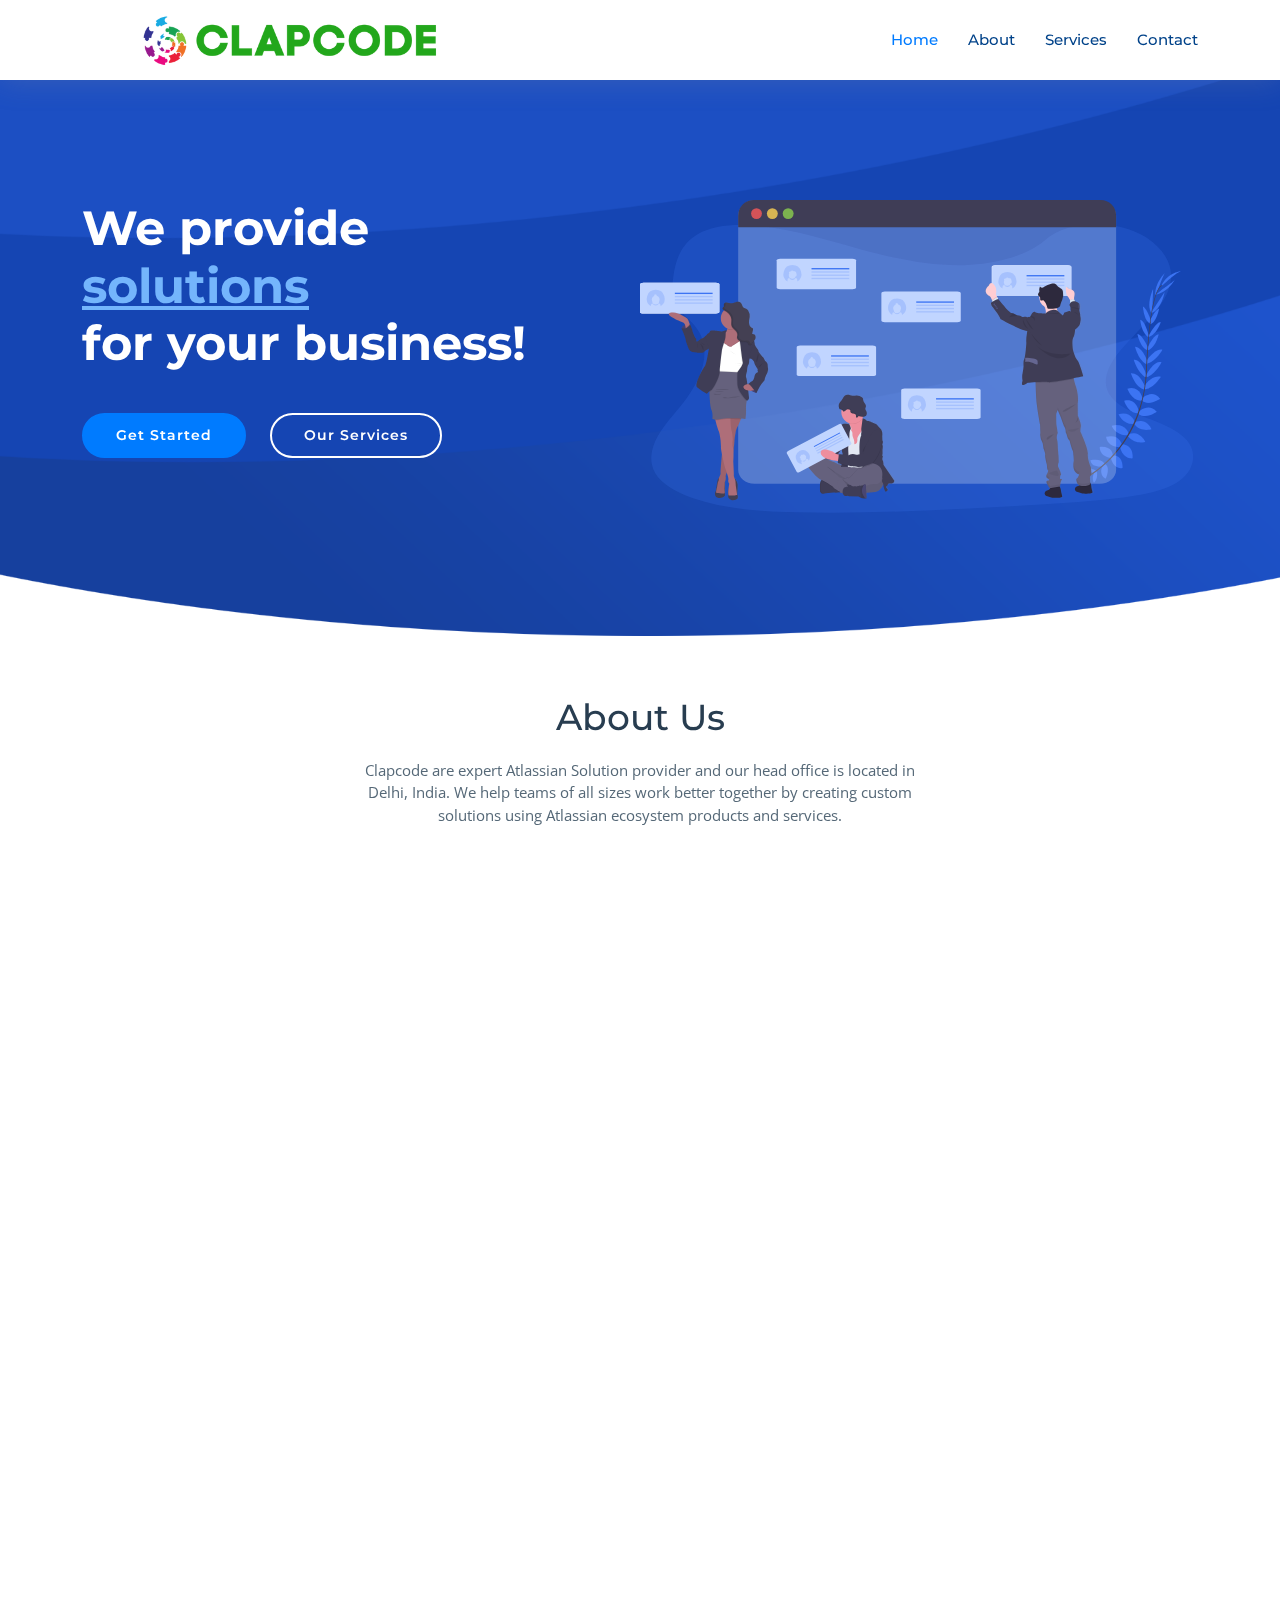
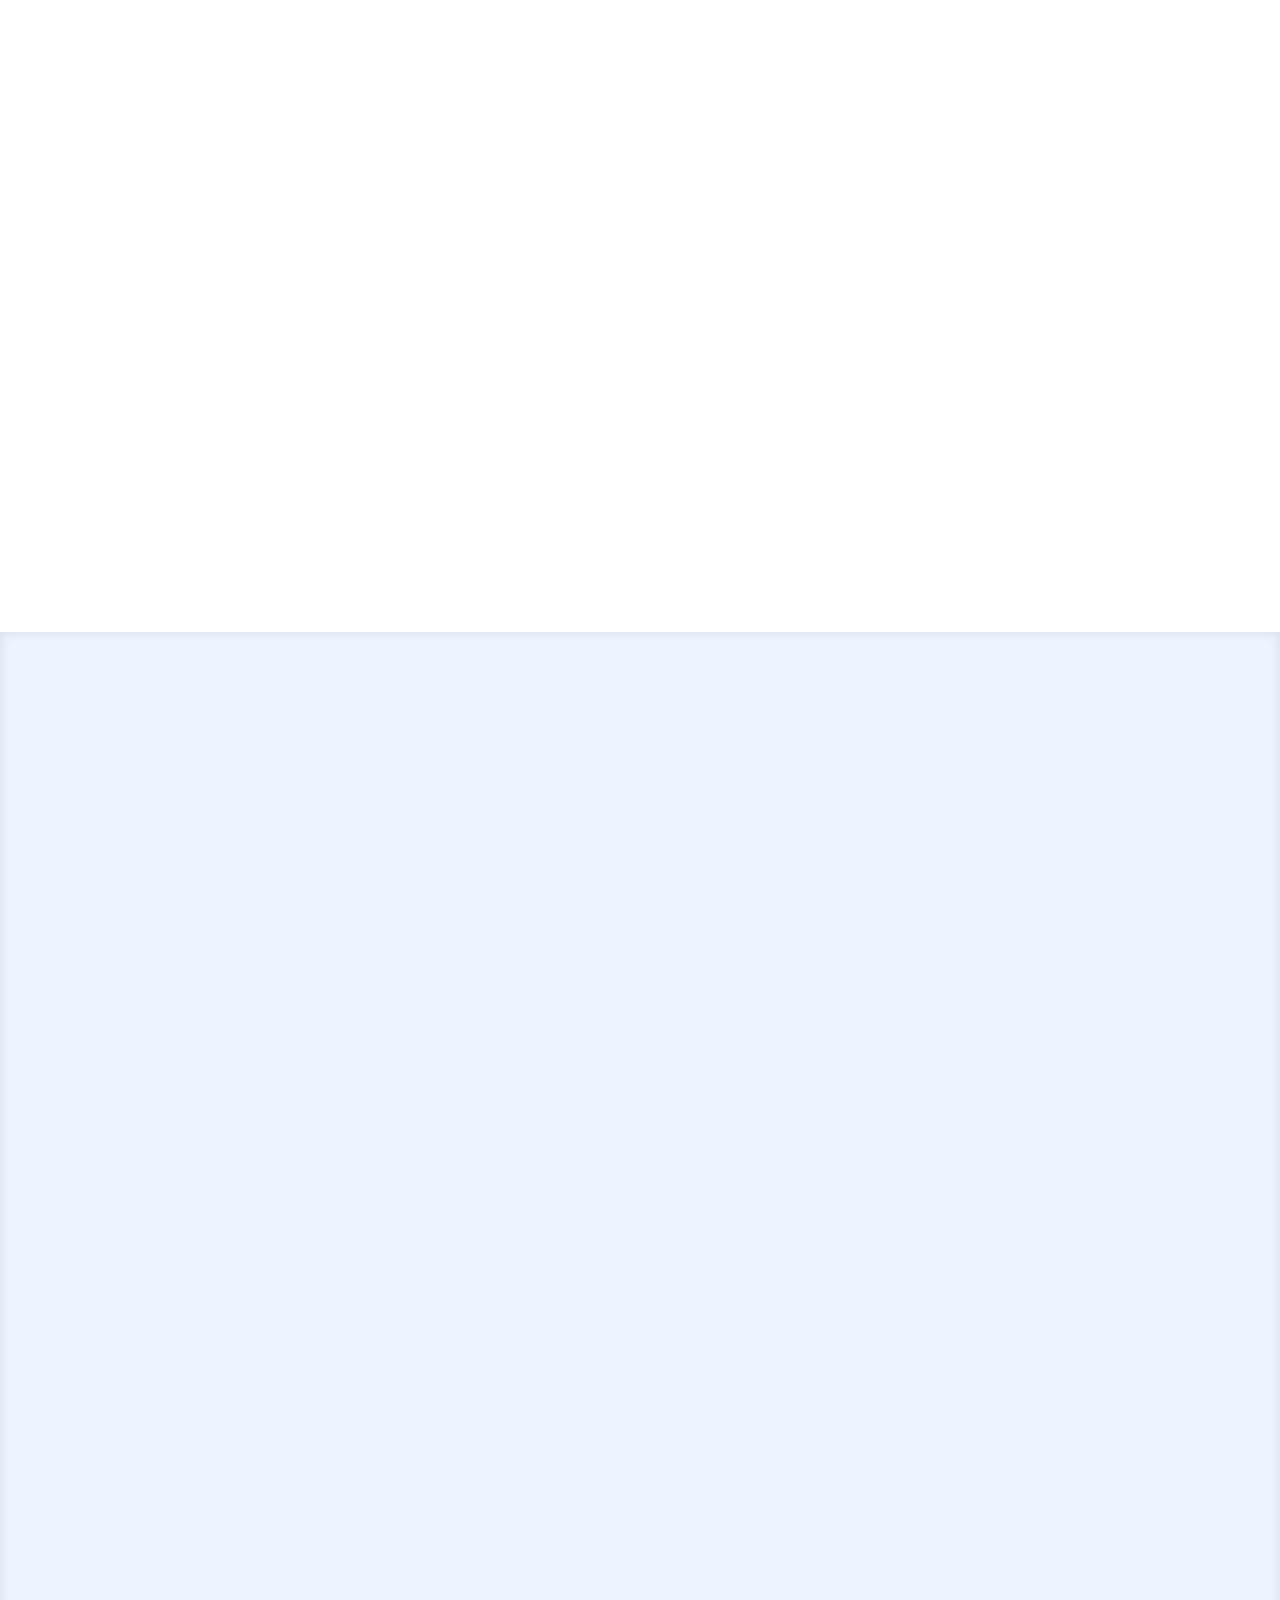
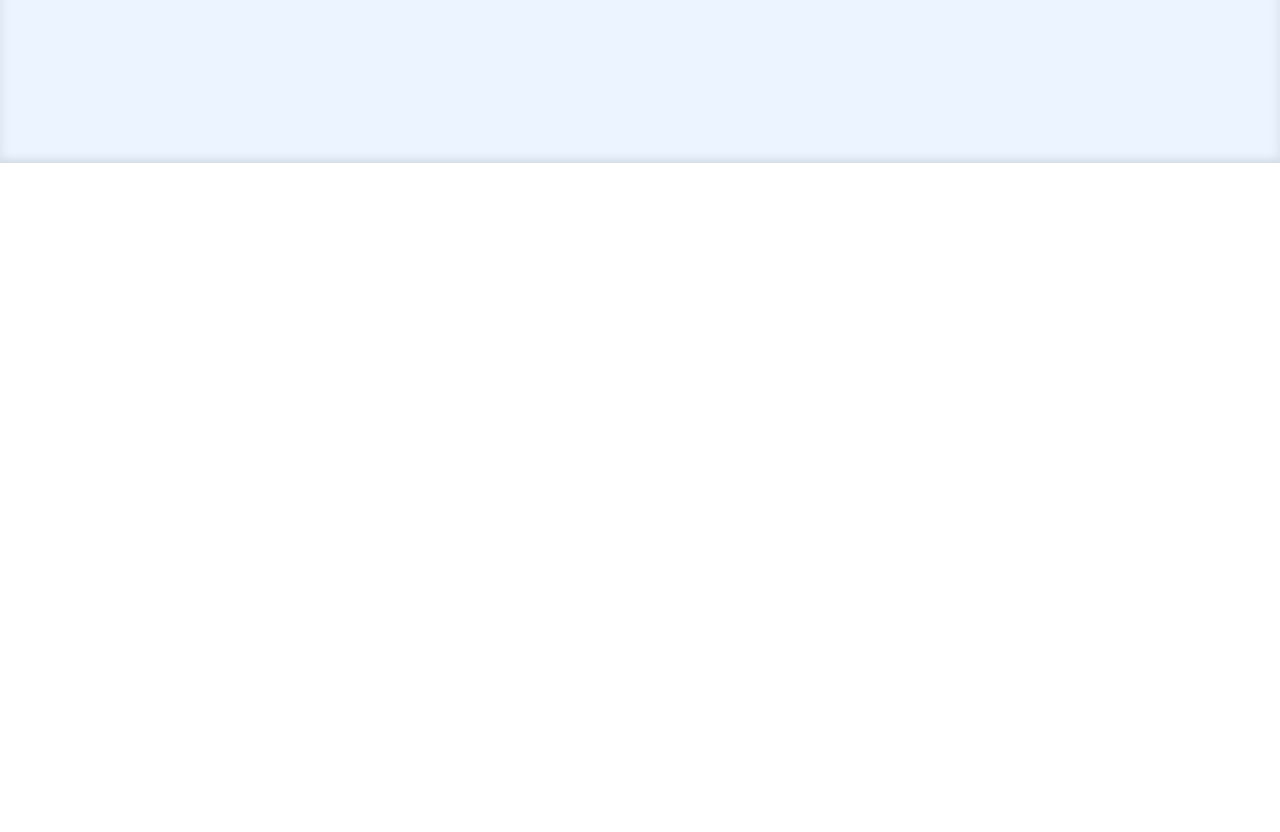
==== index.html @ ba9e0e6b "Update index.html" ====
<!DOCTYPE html>
<html lang="en">

<head>
  <meta charset="utf-8">
  <meta content="width=device-width, initial-scale=1.0" name="viewport">

  <title>Clapcode Solutions Pvt. Ltd.</title>
  <meta content="" name="description">
  <meta content="" name="keywords">

  <!-- Favicons -->
  
  <link rel="apple-touch-icon" sizes="180x180" href="assets/img/apple-touch-icon.png">
  <link rel="icon" type="image/png" sizes="32x32" href="assets/img/favicon-32x32.png">
  <link rel="icon" type="image/png" sizes="16x16" href="assets/img/favicon-16x16.png">
  <link rel="manifest" href="assets/img/site.webmanifest">

  <!-- Google Fonts -->
  <link href="https://fonts.googleapis.com/css?family=Open+Sans:300,300i,400,400i,600,600i,700,700i|Montserrat:300,400,500,700" rel="stylesheet">

  <!-- Vendor CSS Files -->
  <link href="assets/vendor/aos/aos.css" rel="stylesheet">
  <link href="assets/vendor/bootstrap/css/bootstrap.min.css" rel="stylesheet">
  <link href="assets/vendor/bootstrap-icons/bootstrap-icons.css" rel="stylesheet">
  <link href="assets/vendor/glightbox/css/glightbox.min.css" rel="stylesheet">
  <link href="assets/vendor/swiper/swiper-bundle.min.css" rel="stylesheet">

  <!-- Template Main CSS File -->
  <link href="assets/css/style.css" rel="stylesheet">

  <!-- =======================================================
  * Template Name: NewBiz - v4.8.1
  * Template URL: https://bootstrapmade.com/newbiz-bootstrap-business-template/
  * Author: BootstrapMade.com
  * License: https://bootstrapmade.com/license/
  ======================================================== -->
</head>

<body>

  <!-- ======= Header ======= -->
  <header id="header" class="fixed-top d-flex align-items-center">
    <div class="container d-flex justify-content-between">

      <div class="logo">
        <!-- Uncomment below if you prefer to use an text logo -->
<!--          <h1><a href="index.html" class="nav-link scrollto" href="#about">Clapcode</a></h1> -->
        <a href="index.html"><img src="assets/img/logo-1x.png" alt="Clapcode" class="img-fluid"></a>
<!--        <a href="index.html">Clapcode</a>-->
      </div>

      <nav id="navbar" class="navbar">
        <ul>
          <li><a class="nav-link scrollto active" href="#hero">Home</a></li>
          <li><a class="nav-link scrollto" href="#about">About</a></li>
          <li><a class="nav-link scrollto" href="#services">Services</a></li>
<!--          <li><a class="nav-link scrollto " href="#portfolio">Portfolio</a></li>-->
<!--          <li><a class="nav-link scrollto" href="#team">Team</a></li>-->
<!--          <li class="dropdown"><a href="#"><span>Drop Down</span> <i class="bi bi-chevron-down"></i></a>-->
<!--            <ul>-->
<!--              <li><a href="#">Drop Down 1</a></li>-->
<!--              <li class="dropdown"><a href="#"><span>Deep Drop Down</span> <i class="bi bi-chevron-right"></i></a>-->
<!--                <ul>-->
<!--                  <li><a href="#">Deep Drop Down 1</a></li>-->
<!--                  <li><a href="#">Deep Drop Down 2</a></li>-->
<!--                  <li><a href="#">Deep Drop Down 3</a></li>-->
<!--                  <li><a href="#">Deep Drop Down 4</a></li>-->
<!--                  <li><a href="#">Deep Drop Down 5</a></li>-->
<!--                </ul>-->
<!--              </li>-->
<!--              <li><a href="#">Drop Down 2</a></li>-->
<!--              <li><a href="#">Drop Down 3</a></li>-->
<!--              <li><a href="#">Drop Down 4</a></li>-->
<!--            </ul>-->
<!--          </li>-->
          <li><a class="nav-link scrollto" href="#contact">Contact</a></li>
        </ul>
        <i class="bi bi-list mobile-nav-toggle"></i>
      </nav><!-- .navbar -->

    </div>
  </header><!-- #header -->

  <!-- ======= Hero Section ======= -->
  <section id="hero" class="clearfix">
    <div class="container" data-aos="fade-up">

      <div class="hero-img" data-aos="zoom-out" data-aos-delay="200">
        <img src="assets/img/hero-img.svg" alt="" class="img-fluid">
      </div>

      <div class="hero-info" data-aos="zoom-in" data-aos-delay="100">
        <h2>We provide<br><span>solutions</span><br>for your business!</h2>
        <div>
          <a href="#about" class="btn-get-started scrollto">Get Started</a>
          <a href="#services" class="btn-services scrollto">Our Services</a>
        </div>
      </div>

    </div>
  </section><!-- End Hero Section -->

  <main id="main">

    <!-- ======= About Section ======= -->
    <section id="about">
      <div class="container" data-aos="fade-up">

        <header class="section-header">
          <h3>About Us</h3>
          <p>Clapcode are expert Atlassian Solution provider and our head office is located in Delhi, India. We help teams of all sizes work better together by creating custom solutions using Atlassian ecosystem products and services.</p>
        </header>

        <div class="row about-container">

          <div class="col-lg-6 content order-lg-1 order-2">

            <div class="icon-box" data-aos="fade-up" data-aos-delay="100">
              <div class="icon"><i class="bi bi-card-checklist"></i></div>
              <h4 class="title"><a href="">Customized Solution</a></h4>
              <p class="description">Every human is special, every need is special, every requirement needs it's own special solution. We truly believe in "<i>One size does not fit all</i>"</p>
            </div>

            <div class="icon-box" data-aos="fade-up" data-aos-delay="200">
              <div class="icon"><i class="bi bi-brightness-high"></i></div>
              <h4 class="title"><a href="">Succeed Together</a></h4>
              <p class="description">We believe in collaboration at all level. Swarming on a javascript issue or discussing a idea with client, we collaborate and the outcome is always surprisingly "<i>Awesome</i>" </p>
            </div>

            <div class="icon-box" data-aos="fade-up" data-aos-delay="300">
              <div class="icon"><i class="bi bi-calendar4-week"></i></div>
              <h4 class="title"><a href="">Long Term</a></h4>
              <p class="description">Our motivation to serve you is long term relation! We always strive to build trust and that builds a long term business relationships.</p>
            </div>

          </div>

          <div class="col-lg-6 background order-lg-2" data-aos="zoom-in">
            <img src="assets/img/about-img.svg" class="img-fluid" alt="">
          </div>
        </div>

        <div class="row about-extra">
          <div class="col-lg-6" data-aos="fade-right">
            <img src="assets/img/about-extra-1.svg" class="img-fluid" alt="">
          </div>
          <div class="col-lg-6 pt-5 pt-lg-0" data-aos="fade-left">
            <h4>Our mission</h4>
            <p>
              Our mission is very simple, make people's life simple by providing solutions that fits their need not that fits our quarterly target.
            </p>
          </div>
        </div>

        <div class="row about-extra">
          <div class="col-lg-6 order-1 order-lg-2" data-aos="fade-left">
            <img src="assets/img/about-extra-2.svg" class="img-fluid" alt="">
          </div>

          <div class="col-lg-6 pt-4 pt-lg-0 order-2 order-lg-1" data-aos="fade-right">
            <h4>People At Heart</h4>
            <p>
              Clapcode are a fast growing company of like-minded professionals who are committed to providing the very best service and solutions for clients.
              Every team member provides a breadth of experience and knowledge to help people and organisations effectively use Atlassian products.
              Some members of our team have been using Atlassian products for decades.
            </p>
          </div>

        </div>

      </div>
    </section><!-- End About Section -->

    <!-- ======= Services Section ======= -->
    <section id="services" class="section-bg">
      <div class="container" data-aos="fade-up">

        <header class="section-header">
          <h3>Services</h3>
          <p>We help teams of all sizes work better together by creating custom solutions using Atlassian ecosystem products and services.
            There is a wide spectrum of how we work with customers, from low-touch to high-touch, working together with your team, and <i>Clap</i> together on every success.</p>
        </header>

        <div class="row justify-content-center">

          <div class="col-md-6 col-lg-5" data-aos="zoom-in" data-aos-delay="100">
            <div class="box">
              <div class="icon"><i class="bi bi-briefcase" style="color: #ff689b;"></i></div>
              <h4 class="title"><a href="">Atlassian Administration</a></h4>
              <p class="description">With the trust of over 10 years of experience, we provide services like audits, migrations
                (server to cloud, cloud to server etc.), upgrades, merges, consolidation, installations, configuration, setup,
                SSO, integration, performance management, emergency support, clean-up, and simplification.</p>
            </div>
          </div>
          <div class="col-md-6 col-lg-5" data-aos="zoom-in" data-aos-delay="200">
            <div class="box">
              <div class="icon"><i class="bi bi-card-checklist" style="color: #e9bf06;"></i></div>
              <h4 class="title"><a href="">Plugin Development</a></h4>
              <p class="description">
                We can convert your idea into a plugin for your need be it Server, Data-Center or Cloud, we do it all.
                Our expertise in custom solution comes with years of experience and that also includes integration with third party tools,
                Groovy Scripts, Jira workflow automation etc.
              </p>
            </div>
          </div>

          <div class="col-md-6 col-lg-5" data-aos="zoom-in" data-aos-delay="100">
            <div class="box">
              <div class="icon"><i class="bi bi-bar-chart" style="color: #3fcdc7;"></i></div>
              <h4 class="title"><a href="">Atlassian Trainings</a></h4>
              <p class="description">The company offers both public and private/onsite training. Clapcode has been providing Atlassian related services for
                years, and has serviced large corporates to small and medium enterprise.
                Courses are suitable for Cloud and Server implementations.
              </p>
            </div>
          </div>
          <div class="col-md-6 col-lg-5" data-aos="zoom-in" data-aos-delay="200">
            <div class="box">
              <div class="icon"><i class="bi bi-binoculars" style="color:#41cf2e;"></i></div>
              <h4 class="title"><a href="">Agile Adoption</a></h4>
              <p class="description">Everything Agile! Clapcode offers a vast array of both public and private Agile courses, and has recently focused on
                developing a new series of modularized, role-based courses to promote optimal function and understanding within Agile teams.</p>
            </div>
          </div>

          <div class="col-md-6 col-lg-5" data-aos="zoom-in" data-aos-delay="100">
            <div class="box">
              <div class="icon"><i class="bi bi-brightness-high" style="color: #d6ff22;"></i></div>
              <h4 class="title"><a href="">Software Development</a></h4>
              <p class="description">
                You need a new application or a brand-new website to deliver greater value to your customer? Come and build an optimal tech stack where everything works together smoothly and
                automation saves your teams time and effort</p>
            </div>
          </div>
          <div class="col-md-6 col-lg-5" data-aos="zoom-in" data-aos-delay="200">
            <div class="box">
              <div class="icon"><i class="bi bi-calendar4-week" style="color: #4680ff;"></i></div>
              <h4 class="title"><a href="">DevOps</a></h4>
              <p class="description">Using a collaborative working style to provide guidance, support, and capability,
                we enable faster delivery cycles through application and infrastructure automation. Let our DevOps people solve your DevOps needs.</p>
            </div>
          </div>

        </div>

      </div>
    </section><!-- End Services Section -->

    <!-- ======= Why Us Section ======= -->
<!--    <section id="why-us">-->
<!--      <div class="container" data-aos="fade-up">-->
<!--        <header class="section-header">-->
<!--          <h3>Why choose us?</h3>-->
<!--          <p>Laudem latine persequeris id sed, ex fabulas delectus quo. No vel partiendo abhorreant vituperatoribus.</p>-->
<!--        </header>-->

<!--        <div class="row row-eq-height justify-content-center">-->

<!--          <div class="col-lg-4 mb-4">-->
<!--            <div class="card" data-aos="zoom-in" data-aos-delay="100">-->
<!--              <i class="bi bi-calendar4-week"></i>-->
<!--              <div class="card-body">-->
<!--                <h5 class="card-title">Corporis dolorem</h5>-->
<!--                <p class="card-text">Deleniti optio et nisi dolorem debitis. Aliquam nobis est temporibus sunt ab inventore officiis aut voluptatibus.</p>-->
<!--                <a href="#" class="readmore">Read more </a>-->
<!--              </div>-->
<!--            </div>-->
<!--          </div>-->

<!--          <div class="col-lg-4 mb-4">-->
<!--            <div class="card" data-aos="zoom-in" data-aos-delay="200">-->
<!--              <i class="bi bi-camera-reels"></i>-->
<!--              <div class="card-body">-->
<!--                <h5 class="card-title">Voluptates dolores</h5>-->
<!--                <p class="card-text">Voluptates nihil et quis omnis et eaque omnis sint aut. Ducimus dolorum aspernatur.</p>-->
<!--                <a href="#" class="readmore">Read more </a>-->
<!--              </div>-->
<!--            </div>-->
<!--          </div>-->

<!--          <div class="col-lg-4 mb-4">-->
<!--            <div class="card" data-aos="zoom-in" data-aos-delay="300">-->
<!--              <i class="bi bi-chat-square-text"></i>-->
<!--              <div class="card-body">-->
<!--                <h5 class="card-title">Eum ut aspernatur</h5>-->
<!--                <p class="card-text">Autem quod nesciunt eos ea aut amet laboriosam ab. Eos quis porro in non nemo ex. </p>-->
<!--                <a href="#" class="readmore">Read more </a>-->
<!--              </div>-->
<!--            </div>-->
<!--          </div>-->

<!--        </div>-->

<!--        <div class="row counters" data-aos="fade-up" data-aos-delay="100">-->

<!--          <div class="col-lg-3 col-6 text-center">-->
<!--            <span data-purecounter-start="0" data-purecounter-end="232" data-purecounter-duration="1" class="purecounter"></span>-->
<!--            <p>Clients</p>-->
<!--          </div>-->

<!--          <div class="col-lg-3 col-6 text-center">-->
<!--            <span data-purecounter-start="0" data-purecounter-end="421" data-purecounter-duration="1" class="purecounter"></span>-->
<!--            <p>Projects</p>-->
<!--          </div>-->

<!--          <div class="col-lg-3 col-6 text-center">-->
<!--            <span data-purecounter-start="0" data-purecounter-end="1364" data-purecounter-duration="1" class="purecounter"></span>-->
<!--            <p>Hours Of Support</p>-->
<!--          </div>-->

<!--          <div class="col-lg-3 col-6 text-center">-->
<!--            <span data-purecounter-start="0" data-purecounter-end="42" data-purecounter-duration="1" class="purecounter"></span>-->
<!--            <p>Hard Workers</p>-->
<!--          </div>-->

<!--        </div>-->

<!--      </div>-->
<!--    </section>-->

    <!-- End Why Us Section -->

    <!-- ======= Portfolio Section ======= -->
<!--    <section id="portfolio" class="clearfix">-->
<!--      <div class="container" data-aos="fade-up">-->

<!--        <header class="section-header">-->
<!--          <h3 class="section-title">Our Portfolio</h3>-->
<!--        </header>-->

<!--        <div class="row" data-aos="fade-up" data-aos-delay="100">-->
<!--          <div class="col-lg-12">-->
<!--            <ul id="portfolio-flters">-->
<!--              <li data-filter="*" class="filter-active">All</li>-->
<!--              <li data-filter=".filter-app">App</li>-->
<!--              <li data-filter=".filter-card">Card</li>-->
<!--              <li data-filter=".filter-web">Web</li>-->
<!--            </ul>-->
<!--          </div>-->
<!--        </div>-->

<!--        <div class="row portfolio-container" data-aos="fade-up" data-aos-delay="200">-->

<!--          <div class="col-lg-4 col-md-6 portfolio-item filter-app">-->
<!--            <div class="portfolio-wrap">-->
<!--              <img src="assets/img/portfolio/app1.jpg" class="img-fluid" alt="">-->
<!--              <div class="portfolio-info">-->
<!--                <h4><a href="portfolio-details.html">App 1</a></h4>-->
<!--                <p>App</p>-->
<!--                <div>-->
<!--                  <a href="assets/img/portfolio/app1.jpg" data-gallery="portfolioGallery" title="App 1" class="portfolio-lightbox link-preview"><i class="bi bi-plus"></i></a>-->
<!--                  <a href="portfolio-details.html" class="link-details" title="More Details"><i class="bi bi-link"></i></a>-->
<!--                </div>-->
<!--              </div>-->
<!--            </div>-->
<!--          </div>-->

<!--          <div class="col-lg-4 col-md-6 portfolio-item filter-web">-->
<!--            <div class="portfolio-wrap">-->
<!--              <img src="assets/img/portfolio/web3.jpg" class="img-fluid" alt="">-->
<!--              <div class="portfolio-info">-->
<!--                <h4><a href="portfolio-details.html">Web 3</a></h4>-->
<!--                <p>Web</p>-->
<!--                <div>-->
<!--                  <a href="assets/img/portfolio/web3.jpg" class="portfolio-lightbox link-preview" data-gallery="portfolioGallery" title="Web 3"><i class="bi bi-plus"></i></a>-->
<!--                  <a href="portfolio-details.html" class="link-details" title="More Details"><i class="bi bi-link"></i></a>-->
<!--                </div>-->
<!--              </div>-->
<!--            </div>-->
<!--          </div>-->

<!--          <div class="col-lg-4 col-md-6 portfolio-item filter-app">-->
<!--            <div class="portfolio-wrap">-->
<!--              <img src="assets/img/portfolio/app2.jpg" class="img-fluid" alt="">-->
<!--              <div class="portfolio-info">-->
<!--                <h4><a href="portfolio-details.html">App 2</a></h4>-->
<!--                <p>App</p>-->
<!--                <div>-->
<!--                  <a href="assets/img/portfolio/app2.jpg" class="portfolio-lightbox link-preview" data-gallery="portfolioGallery" title="App 2"><i class="bi bi-plus"></i></a>-->
<!--                  <a href="portfolio-details.html" class="link-details" title="More Details"><i class="bi bi-link"></i></a>-->
<!--                </div>-->
<!--              </div>-->
<!--            </div>-->
<!--          </div>-->

<!--          <div class="col-lg-4 col-md-6 portfolio-item filter-card">-->
<!--            <div class="portfolio-wrap">-->
<!--              <img src="assets/img/portfolio/card2.jpg" class="img-fluid" alt="">-->
<!--              <div class="portfolio-info">-->
<!--                <h4><a href="portfolio-details.html">Card 2</a></h4>-->
<!--                <p>Card</p>-->
<!--                <div>-->
<!--                  <a href="assets/img/portfolio/card2.jpg" class="portfolio-lightbox link-preview" data-gallery="portfolioGallery" title="Card 2"><i class="bi bi-plus"></i></a>-->
<!--                  <a href="portfolio-details.html" class="link-details" title="More Details"><i class="bi bi-link"></i></a>-->
<!--                </div>-->
<!--              </div>-->
<!--            </div>-->
<!--          </div>-->

<!--          <div class="col-lg-4 col-md-6 portfolio-item filter-web">-->
<!--            <div class="portfolio-wrap">-->
<!--              <img src="assets/img/portfolio/web2.jpg" class="img-fluid" alt="">-->
<!--              <div class="portfolio-info">-->
<!--                <h4><a href="portfolio-details.html">Web 2</a></h4>-->
<!--                <p>Web</p>-->
<!--                <div>-->
<!--                  <a href="assets/img/portfolio/web2.jpg" class="portfolio-lightbox link-preview" data-gallery="portfolioGallery" title="Web 2"><i class="bi bi-plus"></i></a>-->
<!--                  <a href="portfolio-details.html" class="link-details" title="More Details"><i class="bi bi-link"></i></a>-->
<!--                </div>-->
<!--              </div>-->
<!--            </div>-->
<!--          </div>-->

<!--          <div class="col-lg-4 col-md-6 portfolio-item filter-app">-->
<!--            <div class="portfolio-wrap">-->
<!--              <img src="assets/img/portfolio/app3.jpg" class="img-fluid" alt="">-->
<!--              <div class="portfolio-info">-->
<!--                <h4><a href="portfolio-details.html">App 3</a></h4>-->
<!--                <p>App</p>-->
<!--                <div>-->
<!--                  <a href="assets/img/portfolio/app3.jpg" class="portfolio-lightbox link-preview" data-gallery="portfolioGallery" title="App 3"><i class="bi bi-plus"></i></a>-->
<!--                  <a href="portfolio-details.html" class="link-details" title="More Details"><i class="bi bi-link"></i></a>-->
<!--                </div>-->
<!--              </div>-->
<!--            </div>-->
<!--          </div>-->

<!--          <div class="col-lg-4 col-md-6 portfolio-item filter-card">-->
<!--            <div class="portfolio-wrap">-->
<!--              <img src="assets/img/portfolio/card1.jpg" class="img-fluid" alt="">-->
<!--              <div class="portfolio-info">-->
<!--                <h4><a href="portfolio-details.html">Card 1</a></h4>-->
<!--                <p>Card</p>-->
<!--                <div>-->
<!--                  <a href="assets/img/portfolio/card1.jpg" class="portfolio-lightbox link-preview" data-gallery="portfolioGallery" title="Card 1"><i class="bi bi-plus"></i></a>-->
<!--                  <a href="portfolio-details.html" class="link-details" title="More Details"><i class="bi bi-link"></i></a>-->
<!--                </div>-->
<!--              </div>-->
<!--            </div>-->
<!--          </div>-->

<!--          <div class="col-lg-4 col-md-6 portfolio-item filter-card">-->
<!--            <div class="portfolio-wrap">-->
<!--              <img src="assets/img/portfolio/card3.jpg" class="img-fluid" alt="">-->
<!--              <div class="portfolio-info">-->
<!--                <h4><a href="portfolio-details.html">Card 3</a></h4>-->
<!--                <p>Card</p>-->
<!--                <div>-->
<!--                  <a href="assets/img/portfolio/card3.jpg" class="portfolio-lightbox link-preview" data-gallery="portfolioGallery" title="Card 3"><i class="bi bi-plus"></i></a>-->
<!--                  <a href="portfolio-details.html" class="link-details" title="More Details"><i class="bi bi-link"></i></a>-->
<!--                </div>-->
<!--              </div>-->
<!--            </div>-->
<!--          </div>-->

<!--          <div class="col-lg-4 col-md-6 portfolio-item filter-web">-->
<!--            <div class="portfolio-wrap">-->
<!--              <img src="assets/img/portfolio/web1.jpg" class="img-fluid" alt="">-->
<!--              <div class="portfolio-info">-->
<!--                <h4><a href="portfolio-details.html">Web 1</a></h4>-->
<!--                <p>Web</p>-->
<!--                <div>-->
<!--                  <a href="assets/img/portfolio/web1.jpg" class="portfolio-lightbox link-preview" data-gallery="portfolioGallery" title="Web 1"><i class="bi bi-plus"></i></a>-->
<!--                  <a href="portfolio-details.html" class="link-details" title="More Details"><i class="bi bi-link"></i></a>-->
<!--                </div>-->
<!--              </div>-->
<!--            </div>-->
<!--          </div>-->

<!--        </div>-->

<!--      </div>-->
<!--    </section>-->
    <!-- End Portfolio Section -->

    <!-- ======= Testimonials Section ======= -->
<!--    <section id="testimonials" class="section-bg">-->
<!--      <div class="container" data-aso="zoom-in">-->

<!--        <header class="section-header">-->
<!--          <h3>Testimonials</h3>-->
<!--        </header>-->

<!--        <div class="row justify-content-center">-->
<!--          <div class="col-lg-8">-->

<!--            <div class="testimonials-slider swiper" data-aos="fade-up" data-aos-delay="100">-->
<!--              <div class="swiper-wrapper">-->

<!--                <div class="swiper-slide">-->
<!--                  <div class="testimonial-item">-->
<!--                    <img src="assets/img/testimonial-1.jpg" class="testimonial-img" alt="">-->
<!--                    <h3>Saul Goodman</h3>-->
<!--                    <h4>Ceo &amp; Founder</h4>-->
<!--                    <p>-->
<!--                      Proin iaculis purus consequat sem cure digni ssim donec porttitora entum suscipit rhoncus. Accusantium quam, ultricies eget id, aliquam eget nibh et. Maecen aliquam, risus at semper.-->
<!--                    </p>-->
<!--                  </div>-->
<!--                </div>&lt;!&ndash; End testimonial item &ndash;&gt;-->

<!--                <div class="swiper-slide">-->
<!--                  <div class="testimonial-item">-->
<!--                    <img src="assets/img/testimonial-2.jpg" class="testimonial-img" alt="">-->
<!--                    <h3>Sara Wilsson</h3>-->
<!--                    <h4>Designer</h4>-->
<!--                    <p>-->
<!--                      Export tempor illum tamen malis malis eram quae irure esse labore quem cillum quid cillum eram malis quorum velit fore eram velit sunt aliqua noster fugiat irure amet legam anim culpa.-->
<!--                    </p>-->
<!--                  </div>-->
<!--                </div>&lt;!&ndash; End testimonial item &ndash;&gt;-->

<!--                <div class="swiper-slide">-->
<!--                  <div class="testimonial-item">-->
<!--                    <img src="assets/img/testimonial-3.jpg" class="testimonial-img" alt="">-->
<!--                    <h3>Jena Karlis</h3>-->
<!--                    <h4>Store Owner</h4>-->
<!--                    <p>-->
<!--                      Enim nisi quem export duis labore cillum quae magna enim sint quorum nulla quem veniam duis minim tempor labore quem eram duis noster aute amet eram fore quis sint minim.-->
<!--                    </p>-->
<!--                  </div>-->
<!--                </div>&lt;!&ndash; End testimonial item &ndash;&gt;-->

<!--                <div class="swiper-slide">-->
<!--                  <div class="testimonial-item">-->
<!--                    <img src="assets/img/testimonial-4.jpg" class="testimonial-img" alt="">-->
<!--                    <h3>Matt Brandon</h3>-->
<!--                    <h4>Freelancer</h4>-->
<!--                    <p>-->
<!--                      Fugiat enim eram quae cillum dolore dolor amet nulla culpa multos export minim fugiat minim velit minim dolor enim duis veniam ipsum anim magna sunt elit fore quem dolore labore illum veniam.-->
<!--                    </p>-->
<!--                  </div>-->
<!--                </div>&lt;!&ndash; End testimonial item &ndash;&gt;-->

<!--                <div class="swiper-slide">-->
<!--                  <div class="testimonial-item">-->
<!--                    <img src="assets/img/testimonial-5.jpg" class="testimonial-img" alt="">-->
<!--                    <h3>John Larson</h3>-->
<!--                    <h4>Entrepreneur</h4>-->
<!--                    <p>-->
<!--                      Quis quorum aliqua sint quem legam fore sunt eram irure aliqua veniam tempor noster veniam enim culpa labore duis sunt culpa nulla illum cillum fugiat legam esse veniam culpa fore nisi cillum quid.-->
<!--                    </p>-->
<!--                  </div>-->
<!--                </div>&lt;!&ndash; End testimonial item &ndash;&gt;-->

<!--              </div>-->
<!--              <div class="swiper-pagination"></div>-->
<!--            </div>-->

<!--          </div>-->
<!--        </div>-->

<!--      </div>-->
<!--    </section>-->
    <!-- End Testimonials Section -->

    <!-- ======= Team Section ======= -->
<!--    <section id="team">-->
<!--      <div class="container" data-aos="fade-up">-->
<!--        <div class="section-header">-->
<!--          <h3>Team</h3>-->
<!--          <p>Sed ut perspiciatis unde omnis iste natus error sit voluptatem accusantium doloremque</p>-->
<!--        </div>-->

<!--        <div class="row">-->

<!--          <div class="col-lg-3 col-md-6" data-aos="zoom-out" data-aos-delay="100">-->
<!--            <div class="member">-->
<!--              <img src="assets/img/team-1.jpg" class="img-fluid" alt="">-->
<!--              <div class="member-info">-->
<!--                <div class="member-info-content">-->
<!--                  <h4>Walter White</h4>-->
<!--                  <span>Chief Executive Officer</span>-->
<!--                  <div class="social">-->
<!--                    <a href=""><i class="bi bi-twitter"></i></a>-->
<!--                    <a href=""><i class="bi bi-facebook"></i></a>-->
<!--                    <a href=""><i class="bi bi-instagram"></i></a>-->
<!--                    <a href=""><i class="bi bi-linkedin"></i></a>-->
<!--                  </div>-->
<!--                </div>-->
<!--              </div>-->
<!--            </div>-->
<!--          </div>-->

<!--          <div class="col-lg-3 col-md-6" data-aos="zoom-out" data-aos-delay="200">-->
<!--            <div class="member">-->
<!--              <img src="assets/img/team-2.jpg" class="img-fluid" alt="">-->
<!--              <div class="member-info">-->
<!--                <div class="member-info-content">-->
<!--                  <h4>Sarah Jhonson</h4>-->
<!--                  <span>Product Manager</span>-->
<!--                  <div class="social">-->
<!--                    <a href=""><i class="bi bi-twitter"></i></a>-->
<!--                    <a href=""><i class="bi bi-facebook"></i></a>-->
<!--                    <a href=""><i class="bi bi-instagram"></i></a>-->
<!--                    <a href=""><i class="bi bi-linkedin"></i></a>-->
<!--                  </div>-->
<!--                </div>-->
<!--              </div>-->
<!--            </div>-->
<!--          </div>-->

<!--          <div class="col-lg-3 col-md-6" data-aos="zoom-out" data-aos-delay="300">-->
<!--            <div class="member">-->
<!--              <img src="assets/img/team-3.jpg" class="img-fluid" alt="">-->
<!--              <div class="member-info">-->
<!--                <div class="member-info-content">-->
<!--                  <h4>William Anderson</h4>-->
<!--                  <span>CTO</span>-->
<!--                  <div class="social">-->
<!--                    <a href=""><i class="bi bi-twitter"></i></a>-->
<!--                    <a href=""><i class="bi bi-facebook"></i></a>-->
<!--                    <a href=""><i class="bi bi-instagram"></i></a>-->
<!--                    <a href=""><i class="bi bi-linkedin"></i></a>-->
<!--                  </div>-->
<!--                </div>-->
<!--              </div>-->
<!--            </div>-->
<!--          </div>-->

<!--          <div class="col-lg-3 col-md-6" data-aos="zoom-out" data-aos-delay="400">-->
<!--            <div class="member">-->
<!--              <img src="assets/img/team-4.jpg" class="img-fluid" alt="">-->
<!--              <div class="member-info">-->
<!--                <div class="member-info-content">-->
<!--                  <h4>Amanda Jepson</h4>-->
<!--                  <span>Accountant</span>-->
<!--                  <div class="social">-->
<!--                    <a href=""><i class="bi bi-twitter"></i></a>-->
<!--                    <a href=""><i class="bi bi-facebook"></i></a>-->
<!--                    <a href=""><i class="bi bi-instagram"></i></a>-->
<!--                    <a href=""><i class="bi bi-linkedin"></i></a>-->
<!--                  </div>-->
<!--                </div>-->
<!--              </div>-->
<!--            </div>-->
<!--          </div>-->

<!--        </div>-->

<!--      </div>-->
<!--    </section>-->
    <!-- End Team Section -->

    <!-- ======= Clients Section ======= -->
<!--    <section id="clients" class="section-bg">-->

<!--      <div class="container" data-aos="fade-up">-->

<!--        <div class="section-header">-->
<!--          <h3>Our CLients</h3>-->
<!--          <p>Sed ut perspiciatis unde omnis iste natus error sit voluptatem accusantium doloremque dere santome nida.</p>-->
<!--        </div>-->

<!--        <div class="row g-0 clients-wrap clearfix" data-aos="zoom-in" data-aos-delay="100">-->

<!--          <div class="col-lg-3 col-md-4 col-xs-6">-->
<!--            <div class="client-logo">-->
<!--              <img src="assets/img/clients/client-1.png" class="img-fluid" alt="">-->
<!--            </div>-->
<!--          </div>-->

<!--          <div class="col-lg-3 col-md-4 col-xs-6">-->
<!--            <div class="client-logo">-->
<!--              <img src="assets/img/clients/client-2.png" class="img-fluid" alt="">-->
<!--            </div>-->
<!--          </div>-->

<!--          <div class="col-lg-3 col-md-4 col-xs-6">-->
<!--            <div class="client-logo">-->
<!--              <img src="assets/img/clients/client-3.png" class="img-fluid" alt="">-->
<!--            </div>-->
<!--          </div>-->

<!--          <div class="col-lg-3 col-md-4 col-xs-6">-->
<!--            <div class="client-logo">-->
<!--              <img src="assets/img/clients/client-4.png" class="img-fluid" alt="">-->
<!--            </div>-->
<!--          </div>-->

<!--          <div class="col-lg-3 col-md-4 col-xs-6">-->
<!--            <div class="client-logo">-->
<!--              <img src="assets/img/clients/client-5.png" class="img-fluid" alt="">-->
<!--            </div>-->
<!--          </div>-->

<!--          <div class="col-lg-3 col-md-4 col-xs-6">-->
<!--            <div class="client-logo">-->
<!--              <img src="assets/img/clients/client-6.png" class="img-fluid" alt="">-->
<!--            </div>-->
<!--          </div>-->

<!--          <div class="col-lg-3 col-md-4 col-xs-6">-->
<!--            <div class="client-logo">-->
<!--              <img src="assets/img/clients/client-7.png" class="img-fluid" alt="">-->
<!--            </div>-->
<!--          </div>-->

<!--          <div class="col-lg-3 col-md-4 col-xs-6">-->
<!--            <div class="client-logo">-->
<!--              <img src="assets/img/clients/client-8.png" class="img-fluid" alt="">-->
<!--            </div>-->
<!--          </div>-->

<!--        </div>-->

<!--      </div>-->

<!--    </section>-->
    <!-- End Clients Section -->

    <!-- ======= Contact Section ======= -->
    <section id="contact">
      <div class="container-fluid" data-aos="fade-up">

        <div class="section-header">
          <h3>Contact Us</h3>
        </div>

        <div class="row">

          <div class="col-lg-6">
            <div class="map mb-4 mb-lg-0">
              <iframe src="https://www.google.com/maps/embed?pb=!1m18!1m12!1m3!1d112173.02278559191!2d77.13894523935599!3d28.527485061416776!2m3!1f0!2f0!3f0!3m2!1i1024!2i768!4f13.1!3m3!1m2!1s0x390cfd5b347eb62d%3A0x52c2b7494e204dce!2sNew%20Delhi%2C%20Delhi%2C%20India!5e0!3m2!1sen!2sus!4v1664868478837!5m2!1sen!2sus" width="600" height="450" style="border:0;" allowfullscreen="" loading="lazy" referrerpolicy="no-referrer-when-downgrade"></iframe>
            </div>
          </div>

          <div class="col-lg-6" id="contact-us-container">
            <div class="row">
              <div class="col-md-5 info">
                <i class="bi bi-geo-alt"></i>
                <p>Jain Nagar, Karala
                  West Delhi, New Delhi- 110081
                </p>
              </div>
              <div class="col-md-4 info">
                <i class="bi bi-envelope"></i>
                <p>admin@clapcode.io</p>
              </div>
              <div class="col-md-3 info">
                <i class="bi bi-phone"></i>
                <p>+91 8383 9269 38</p>
              </div>
            </div>

            <div class="form">
                 <script data-jsd-embedded data-key="67cc2540-63d0-4452-ad75-56b250f46025" data-base-url="https://jsd-widget.atlassian.com" src="https://jsd-widget.atlassian.com/assets/embed.js"></script>
            </div>
          </div>

        </div>

      </div>
    </section><!-- End Contact Section -->

  </main><!-- End #main -->

  <!-- ======= Footer ======= -->
<!--  <footer id="footer">-->
<!--    <div class="footer-top">-->
<!--      <div class="container">-->
<!--        <div class="row">-->

<!--          <div class="col-lg-4 col-md-6 footer-info">-->
<!--            <h3>NewBiz</h3>-->
<!--            <p>Cras fermentum odio eu feugiat lide par naso tierra. Justo eget nada terra videa magna derita valies darta donna mare fermentum iaculis eu non diam phasellus. Scelerisque felis imperdiet proin fermentum leo. Amet volutpat consequat mauris nunc congue.</p>-->
<!--          </div>-->

<!--          <div class="col-lg-2 col-md-6 footer-links">-->
<!--            <h4>Useful Links</h4>-->
<!--            <ul>-->
<!--              <li><a href="#">Home</a></li>-->
<!--              <li><a href="#">About us</a></li>-->
<!--              <li><a href="#">Services</a></li>-->
<!--              <li><a href="#">Terms of service</a></li>-->
<!--              <li><a href="#">Privacy policy</a></li>-->
<!--            </ul>-->
<!--          </div>-->

<!--          <div class="col-lg-3 col-md-6 footer-contact">-->
<!--            <h4>Contact Us</h4>-->
<!--            <p>-->
<!--              A108 Adam Street <br>-->
<!--              New York, NY 535022<br>-->
<!--              United States <br>-->
<!--              <strong>Phone:</strong> +1 5589 55488 55<br>-->
<!--              <strong>Email:</strong> info@example.com<br>-->
<!--            </p>-->

<!--            <div class="social-links">-->
<!--              <a href="#" class="twitter"><i class="bi bi-twitter"></i></a>-->
<!--              <a href="#" class="facebook"><i class="bi bi-facebook"></i></a>-->
<!--              <a href="#" class="instagram"><i class="bi bi-instagram"></i></a>-->
<!--              <a href="#" class="instagram"><i class="bi bi-instagram"></i></a>-->
<!--              <a href="#" class="linkedin"><i class="bi bi-linkedin"></i></a>-->
<!--            </div>-->

<!--          </div>-->

<!--          <div class="col-lg-3 col-md-6 footer-newsletter">-->
<!--            <h4>Our Newsletter</h4>-->
<!--            <p>Tamen quem nulla quae legam multos aute sint culpa legam noster magna veniam enim veniam illum dolore legam minim quorum culpa amet magna export quem marada parida nodela caramase seza.</p>-->
<!--            <form action="" method="post">-->
<!--              <input type="email" name="email"><input type="submit" value="Subscribe">-->
<!--            </form>-->
<!--          </div>-->

<!--        </div>-->
<!--      </div>-->
<!--    </div>-->

<!--    <div class="container">-->
<!--      <div class="copyright">-->
<!--        &copy; Copyright <strong>NewBiz</strong>. All Rights Reserved-->
<!--      </div>-->
<!--      <div class="credits">-->
<!--        &lt;!&ndash;-->
<!--        All the links in the footer should remain intact.-->
<!--        You can delete the links only if you purchased the pro version.-->
<!--        Licensing information: https://bootstrapmade.com/license/-->
<!--        Purchase the pro version with working PHP/AJAX contact form: https://bootstrapmade.com/buy/?theme=NewBiz-->
<!--      &ndash;&gt;-->
<!--        Designed by <a href="https://bootstrapmade.com/">BootstrapMade</a>-->
<!--      </div>-->
<!--    </div>-->
<!--  </footer>-->
  <!-- End Footer -->

  <a href="#" class="back-to-top d-flex align-items-center justify-content-center"><i class="bi bi-arrow-up-short"></i></a>

  <!-- Vendor JS Files -->
  <script src="assets/vendor/purecounter/purecounter_vanilla.js"></script>
  <script src="assets/vendor/aos/aos.js"></script>
  <script src="assets/vendor/bootstrap/js/bootstrap.bundle.min.js"></script>
  <script src="assets/vendor/glightbox/js/glightbox.min.js"></script>
  <script src="assets/vendor/isotope-layout/isotope.pkgd.min.js"></script>
  <script src="assets/vendor/swiper/swiper-bundle.min.js"></script>
  <script src="assets/vendor/php-email-form/validate.js"></script>

  <!-- Template Main JS File -->
  <script src="assets/js/main.js"></script>

</body>

</html>
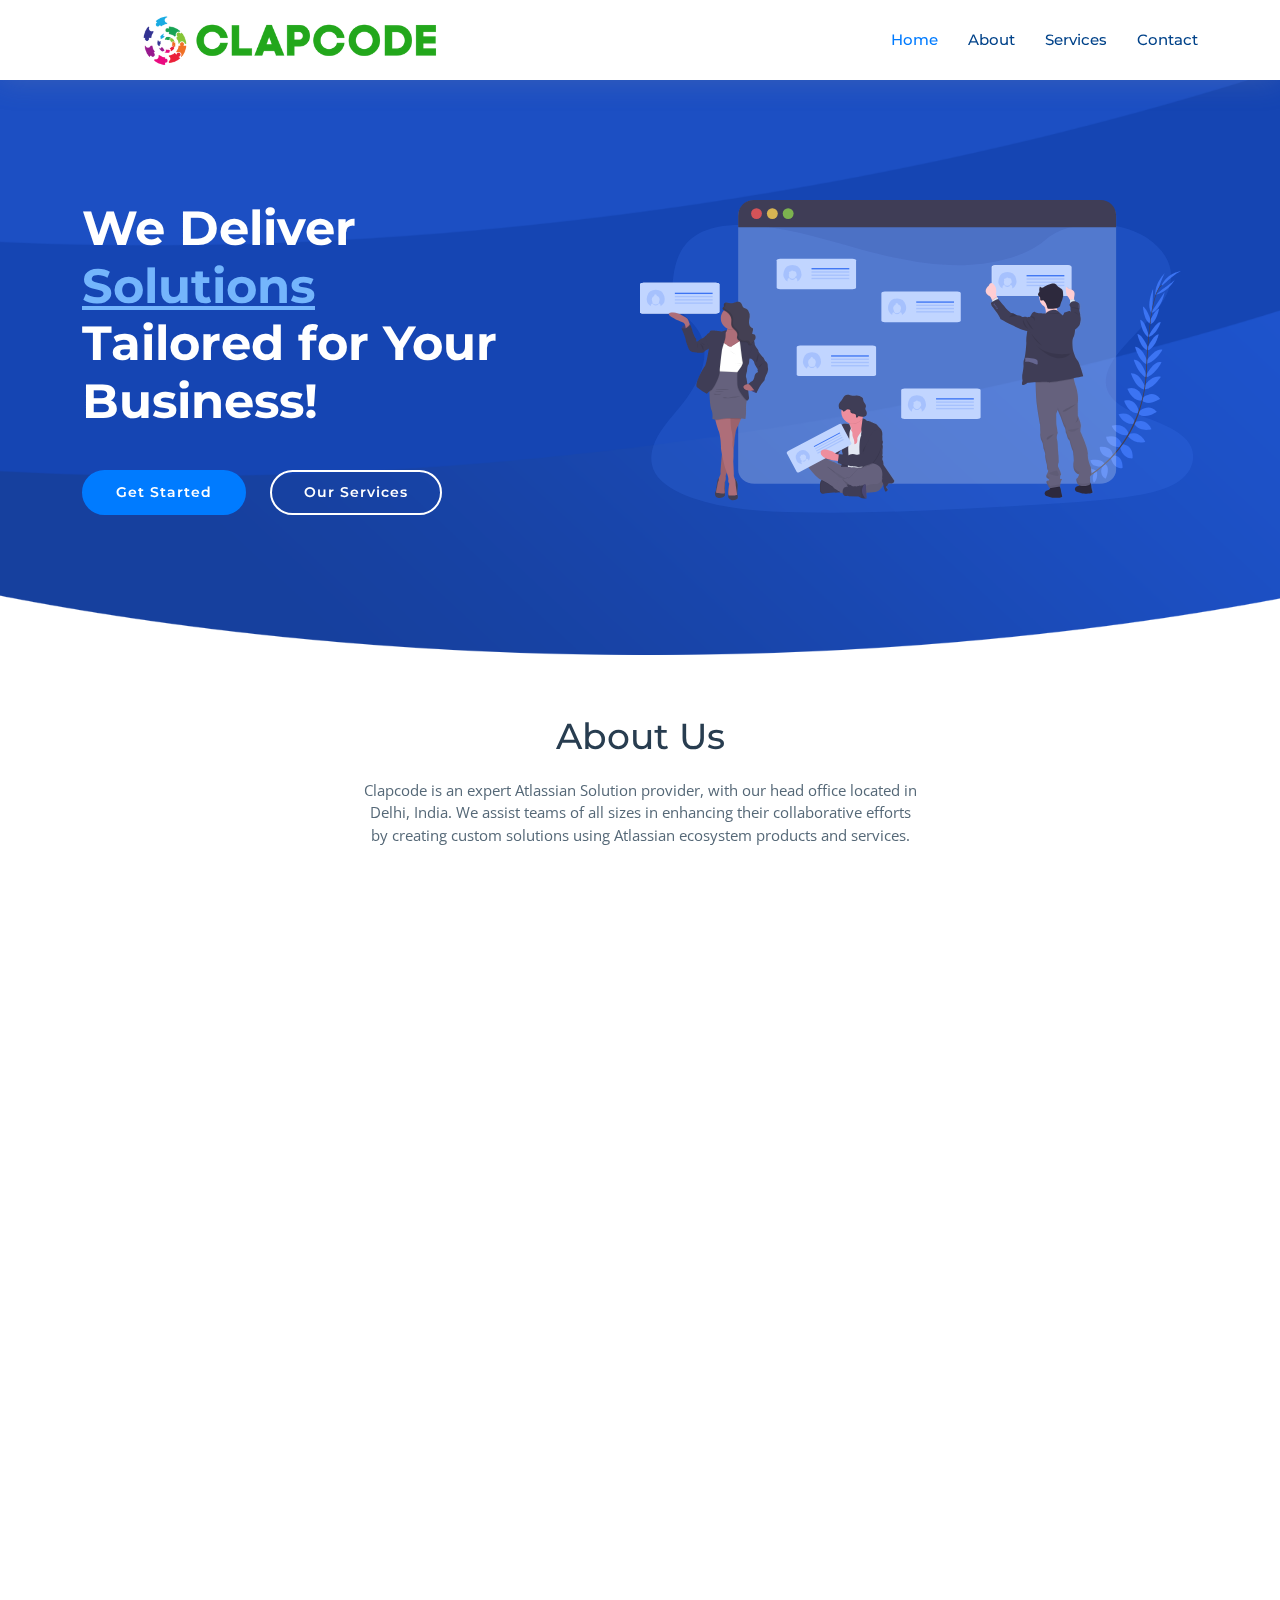
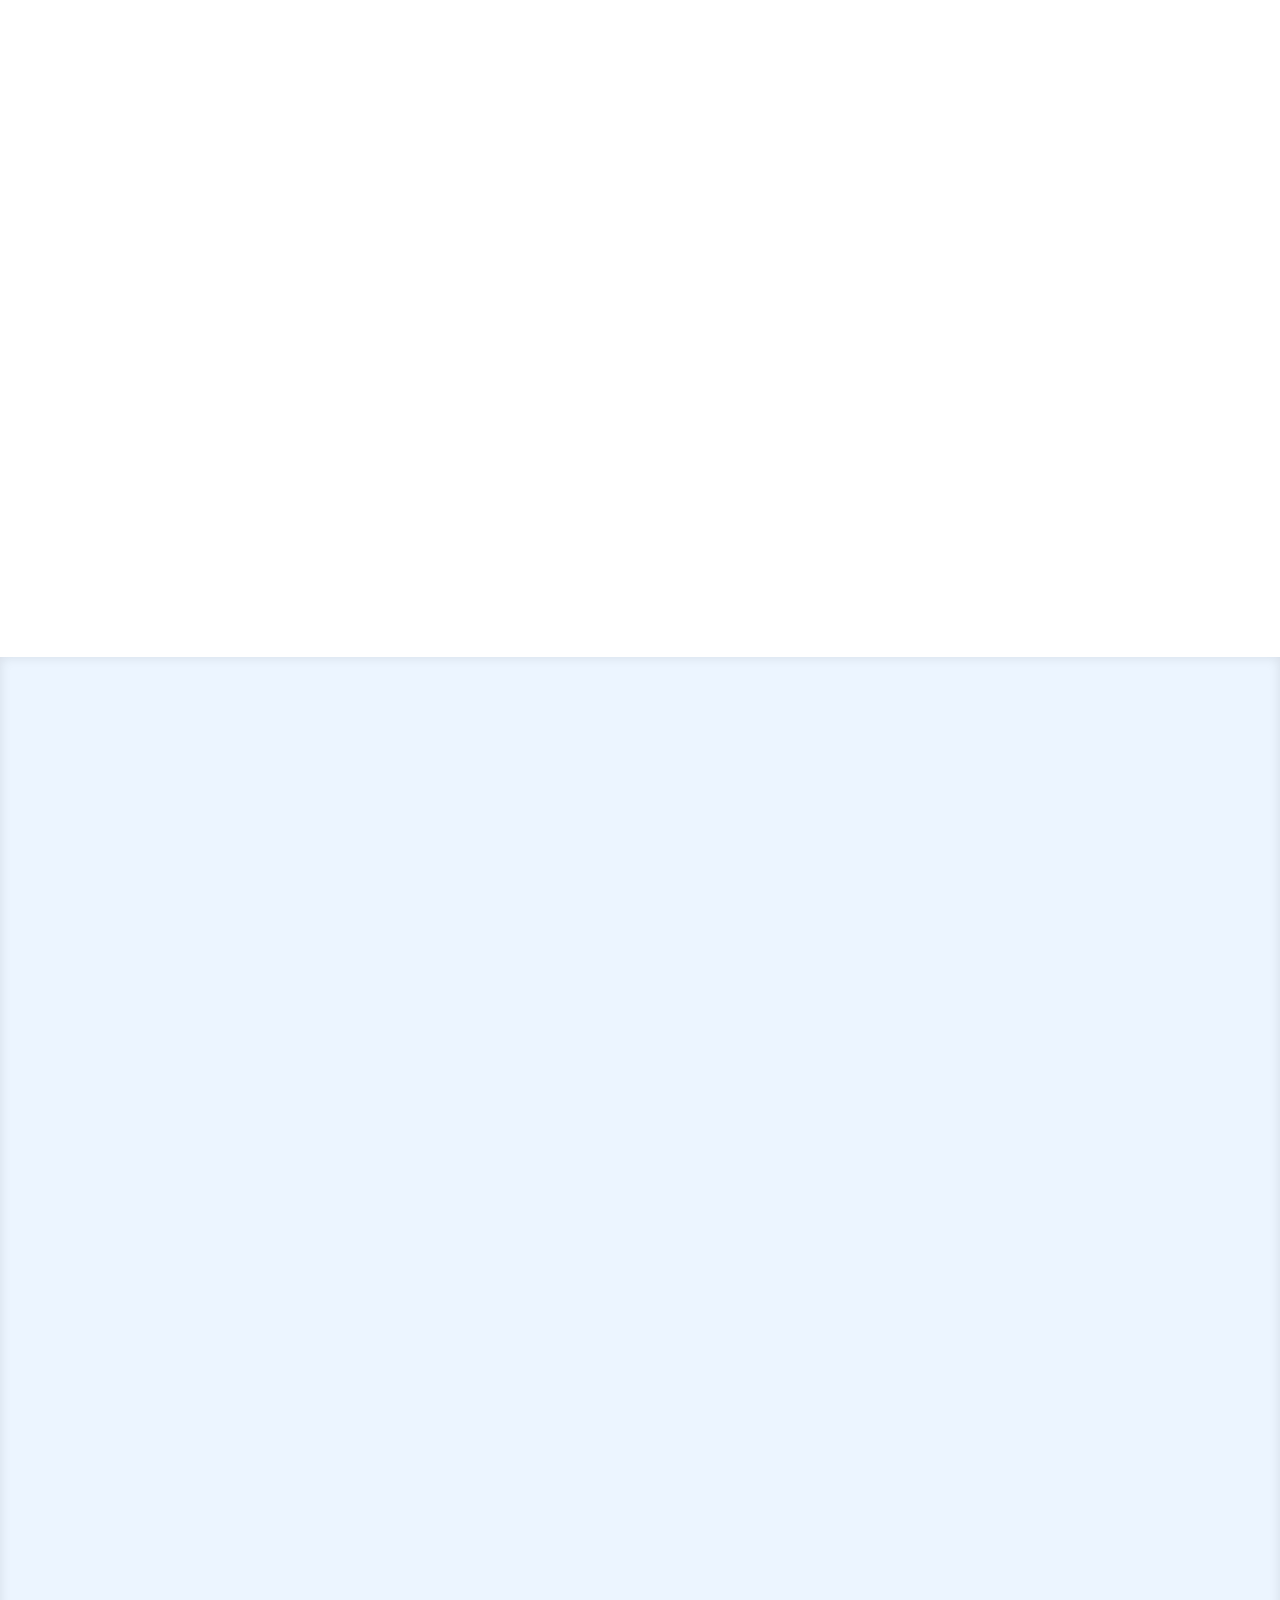
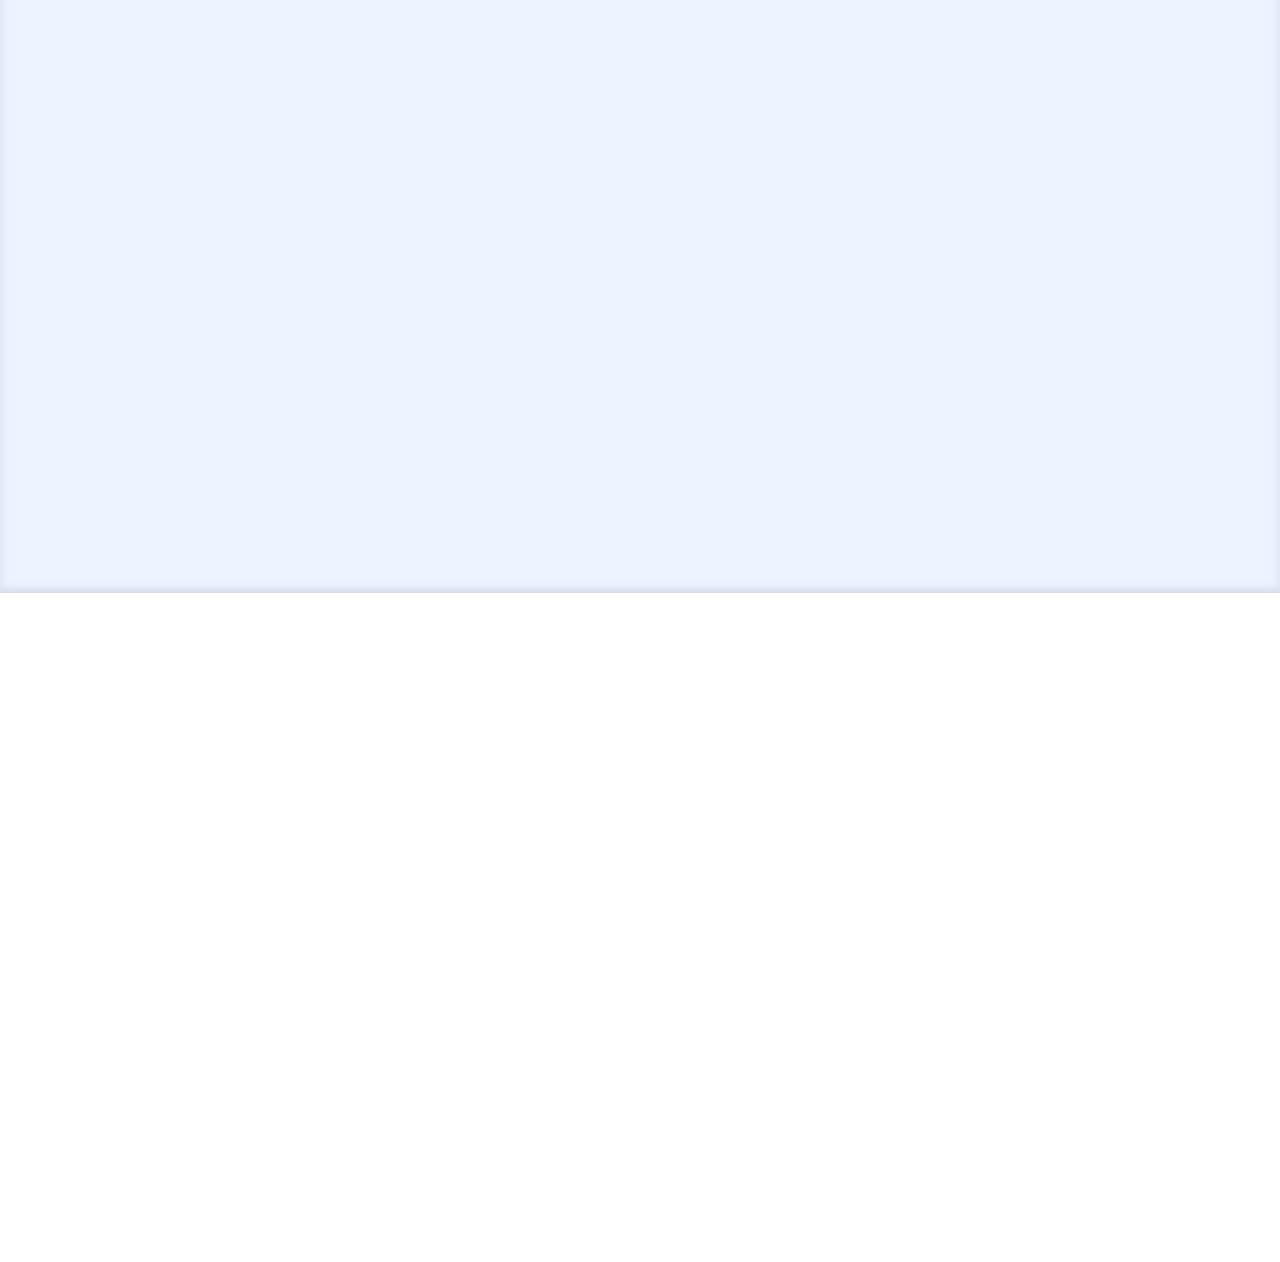
==== commit 608bbdb9: "Update index.html" ====
--- a/index.html
+++ b/index.html
@@ -91,7 +91,7 @@
       </div>
 
       <div class="hero-info" data-aos="zoom-in" data-aos-delay="100">
-        <h2>We provide<br><span>solutions</span><br>for your business!</h2>
+        <h2>We Deliver<br><span>Solutions</span><br> Tailored for Your Business!</h2>
         <div>
           <a href="#about" class="btn-get-started scrollto">Get Started</a>
           <a href="#services" class="btn-services scrollto">Our Services</a>
@@ -109,7 +109,7 @@
 
         <header class="section-header">
           <h3>About Us</h3>
-          <p>Clapcode are expert Atlassian Solution provider and our head office is located in Delhi, India. We help teams of all sizes work better together by creating custom solutions using Atlassian ecosystem products and services.</p>
+          <p>Clapcode is an expert Atlassian Solution provider, with our head office located in Delhi, India. We assist teams of all sizes in enhancing their collaborative efforts by creating custom solutions using Atlassian ecosystem products and services.</p>
         </header>
 
         <div class="row about-container">
@@ -119,19 +119,26 @@
             <div class="icon-box" data-aos="fade-up" data-aos-delay="100">
               <div class="icon"><i class="bi bi-card-checklist"></i></div>
               <h4 class="title"><a href="">Customized Solution</a></h4>
-              <p class="description">Every human is special, every need is special, every requirement needs it's own special solution. We truly believe in "<i>One size does not fit all</i>"</p>
+              <p class="description">
+                Each individual is unique; each need is distinct, and every requirement demands its own specialized solution. We firmly uphold the belief that '<i>One size does not fit all</i>'.
+              </p>
             </div>
 
             <div class="icon-box" data-aos="fade-up" data-aos-delay="200">
               <div class="icon"><i class="bi bi-brightness-high"></i></div>
               <h4 class="title"><a href="">Succeed Together</a></h4>
-              <p class="description">We believe in collaboration at all level. Swarming on a javascript issue or discussing a idea with client, we collaborate and the outcome is always surprisingly "<i>Awesome</i>" </p>
+              <p class="description">
+                We firmly believe in the power of collaboration at every level. Whether we are resolving intricate challenges through collective problem-solving or engaging in thoughtful dialogues 
+                with our clients to brainstorm innovative ideas, we value and prioritize collaboration, invariably leading to outcomes that are not only successful but also "<i>Awesome</i>."
+              </p>
             </div>
 
             <div class="icon-box" data-aos="fade-up" data-aos-delay="300">
               <div class="icon"><i class="bi bi-calendar4-week"></i></div>
               <h4 class="title"><a href="">Long Term</a></h4>
-              <p class="description">Our motivation to serve you is long term relation! We always strive to build trust and that builds a long term business relationships.</p>
+              <p class="description">
+                Our motivation to serve you stems from our desire to establish a long-term relationship! We consistently strive to build trust as it is the foundation of enduring business relationships.
+              </p>
             </div>
 
           </div>
@@ -148,7 +155,7 @@
           <div class="col-lg-6 pt-5 pt-lg-0" data-aos="fade-left">
             <h4>Our mission</h4>
             <p>
-              Our mission is very simple, make people's life simple by providing solutions that fits their need not that fits our quarterly target.
+              Our mission is straightforward: to simplify people’s lives by providing solutions that fit their needs, not solutions that merely meet our quarterly targets.
             </p>
           </div>
         </div>
@@ -161,9 +168,10 @@
           <div class="col-lg-6 pt-4 pt-lg-0 order-2 order-lg-1" data-aos="fade-right">
             <h4>People At Heart</h4>
             <p>
-              Clapcode are a fast growing company of like-minded professionals who are committed to providing the very best service and solutions for clients.
-              Every team member provides a breadth of experience and knowledge to help people and organisations effectively use Atlassian products.
-              Some members of our team have been using Atlassian products for decades.
+              Clapcode is a rapidly growing company comprised of like-minded professionals who are committed to delivering 
+              exemplary service and solutions to our clients. Every member of our team brings a wealth of experience and 
+              knowledge that aids individuals and organizations in utilizing Atlassian products effectively. 
+              Indeed, some members of our team have been leveraging Atlassian products for decades.
             </p>
           </div>
 
@@ -178,8 +186,12 @@
 
         <header class="section-header">
           <h3>Services</h3>
-          <p>We help teams of all sizes work better together by creating custom solutions using Atlassian ecosystem products and services.
-            There is a wide spectrum of how we work with customers, from low-touch to high-touch, working together with your team, and <i>Clap</i> together on every success.</p>
+          <p>
+            We, at Clapcode, empower teams of all sizes to enhance their collaborative efforts by developing bespoke solutions 
+            utilizing the Atlassian ecosystem of products and services. Our engagement with customers spans a broad spectrum; 
+            we range from low-touch to high-touch interactions, ensuring meticulous alignment with your team's workflow. We collaborate 
+            and <i>clap</i> together on every success, fostering a harmonious partnership.
+          </p>
         </header>
 
         <div class="row justify-content-center">
@@ -188,9 +200,11 @@
             <div class="box">
               <div class="icon"><i class="bi bi-briefcase" style="color: #ff689b;"></i></div>
               <h4 class="title"><a href="">Atlassian Administration</a></h4>
-              <p class="description">With the trust of over 10 years of experience, we provide services like audits, migrations
-                (server to cloud, cloud to server etc.), upgrades, merges, consolidation, installations, configuration, setup,
-                SSO, integration, performance management, emergency support, clean-up, and simplification.</p>
+              <p class="description">
+                Leveraging over a decade of trusted experience, we offer an extensive array of services including audits, 
+                migrations (from server to cloud and vice versa), upgrades, merges, consolidation, installations, configurations, setups, 
+                Single Sign-On (SSO), integrations, performance management, emergency support, clean-up, and simplification.
+              </p>
             </div>
           </div>
           <div class="col-md-6 col-lg-5" data-aos="zoom-in" data-aos-delay="200">
@@ -198,9 +212,9 @@
               <div class="icon"><i class="bi bi-card-checklist" style="color: #e9bf06;"></i></div>
               <h4 class="title"><a href="">Plugin Development</a></h4>
               <p class="description">
-                We can convert your idea into a plugin for your need be it Server, Data-Center or Cloud, we do it all.
-                Our expertise in custom solution comes with years of experience and that also includes integration with third party tools,
-                Groovy Scripts, Jira workflow automation etc.
+                We possess the capability to transform your concept into a meticulously crafted plugin tailored to your specific needs, 
+                whether it be for Server, Data-Center, or Cloud environments—we have proficiency in all. Our expertise in delivering 
+                custom solutions is enriched by years of experience, encompassing integrations with third-party tools, Groovy Scripts, Jira workflow automation, and more.
               </p>
             </div>
           </div>
@@ -209,9 +223,12 @@
             <div class="box">
               <div class="icon"><i class="bi bi-bar-chart" style="color: #3fcdc7;"></i></div>
               <h4 class="title"><a href="">Atlassian Trainings</a></h4>
-              <p class="description">The company offers both public and private/onsite training. Clapcode has been providing Atlassian related services for
-                years, and has serviced large corporates to small and medium enterprise.
-                Courses are suitable for Cloud and Server implementations.
+              <p class="description">
+                Clapcode proudly provides a range of training options, including both public and private/onsite sessions, to cater to diverse learning preferences and needs. 
+                With years of dedicated experience in delivering Atlassian-related services, we have successfully catered to a broad spectrum of clients, 
+                from large corporations to small and medium enterprises. Our carefully crafted courses are suitable for both Cloud and Server implementations, 
+                ensuring that participants can maximize their learning irrespective of their platform preference. We are committed to delivering unparalleled training experiences, 
+                enabling organizations to harness the full potential of Atlassian products.
               </p>
             </div>
           </div>
@@ -219,8 +236,12 @@
             <div class="box">
               <div class="icon"><i class="bi bi-binoculars" style="color:#41cf2e;"></i></div>
               <h4 class="title"><a href="">Agile Adoption</a></h4>
-              <p class="description">Everything Agile! Clapcode offers a vast array of both public and private Agile courses, and has recently focused on
-                developing a new series of modularized, role-based courses to promote optimal function and understanding within Agile teams.</p>
+              <p class="description">
+                Everything Agile! We provide a broad spectrum of Agile courses, available both publicly and privately, tailored to meet diverse needs. Our recent 
+                initiative has been the development of a series of modularized, role-based courses, meticulously designed to foster enhanced functionality and comprehension within Agile teams.
+                This revamp is geared towards facilitating optimal collaboration and understanding among team members, ensuring that each individual is 
+                well-acquainted with their roles and responsibilities in the Agile environment.
+              </p>
             </div>
           </div>
 
@@ -229,16 +250,19 @@
               <div class="icon"><i class="bi bi-brightness-high" style="color: #d6ff22;"></i></div>
               <h4 class="title"><a href="">Software Development</a></h4>
               <p class="description">
-                You need a new application or a brand-new website to deliver greater value to your customer? Come and build an optimal tech stack where everything works together smoothly and
-                automation saves your teams time and effort</p>
+                Do you require a novel application or a groundbreaking website to deliver unparalleled value to your customers? Join us to construct an optimal tech stack where every component operates 
+                in seamless harmony. Automation will not only save your team’s time but also significantly reduce effort, allowing a focus on what truly matters – delivering excellence.
+              </p>
             </div>
           </div>
           <div class="col-md-6 col-lg-5" data-aos="zoom-in" data-aos-delay="200">
             <div class="box">
               <div class="icon"><i class="bi bi-calendar4-week" style="color: #4680ff;"></i></div>
               <h4 class="title"><a href="">DevOps</a></h4>
-              <p class="description">Using a collaborative working style to provide guidance, support, and capability,
-                we enable faster delivery cycles through application and infrastructure automation. Let our DevOps people solve your DevOps needs.</p>
+              <p class="description">
+                Employing a collaborative working style, we offer guidance, support, and enhanced capabilities, enabling accelerated delivery cycles through both application and infrastructure automation. 
+                Allow our DevOps specialists to address and resolve your DevOps needs.
+              </p>
             </div>
           </div>
 
@@ -735,17 +759,19 @@
               </div>
               <div class="col-md-4 info">
                 <i class="bi bi-envelope"></i>
-                <p>admin@clapcode.io</p>
+                <p>contact@clapcode.com</p>
               </div>
               <div class="col-md-3 info">
                 <i class="bi bi-phone"></i>
                 <p>+91 8383 9269 38</p>
               </div>
             </div>
-
-            <div class="form">
+            <div class="help">
+              <script async id="slcLiveChat" src="https://widget.sonetel.com/SonetelWidget.min.js" data-account-id="208368537"></script>
+            </div>
+<!--             <div class="form">
                  <script data-jsd-embedded data-key="67cc2540-63d0-4452-ad75-56b250f46025" data-base-url="https://jsd-widget.atlassian.com" src="https://jsd-widget.atlassian.com/assets/embed.js"></script>
-            </div>
+            </div> -->
           </div>
 
         </div>
--- a/assets/css/style.css
+++ b/assets/css/style.css
@@ -52,8 +52,8 @@
   position: fixed;
   visibility: hidden;
   opacity: 0;
-  right: 15px;
-  bottom: 80px;
+  right: 48%;
+  bottom: 50px;
   z-index: 996;
   background: #007bff;
   width: 40px;
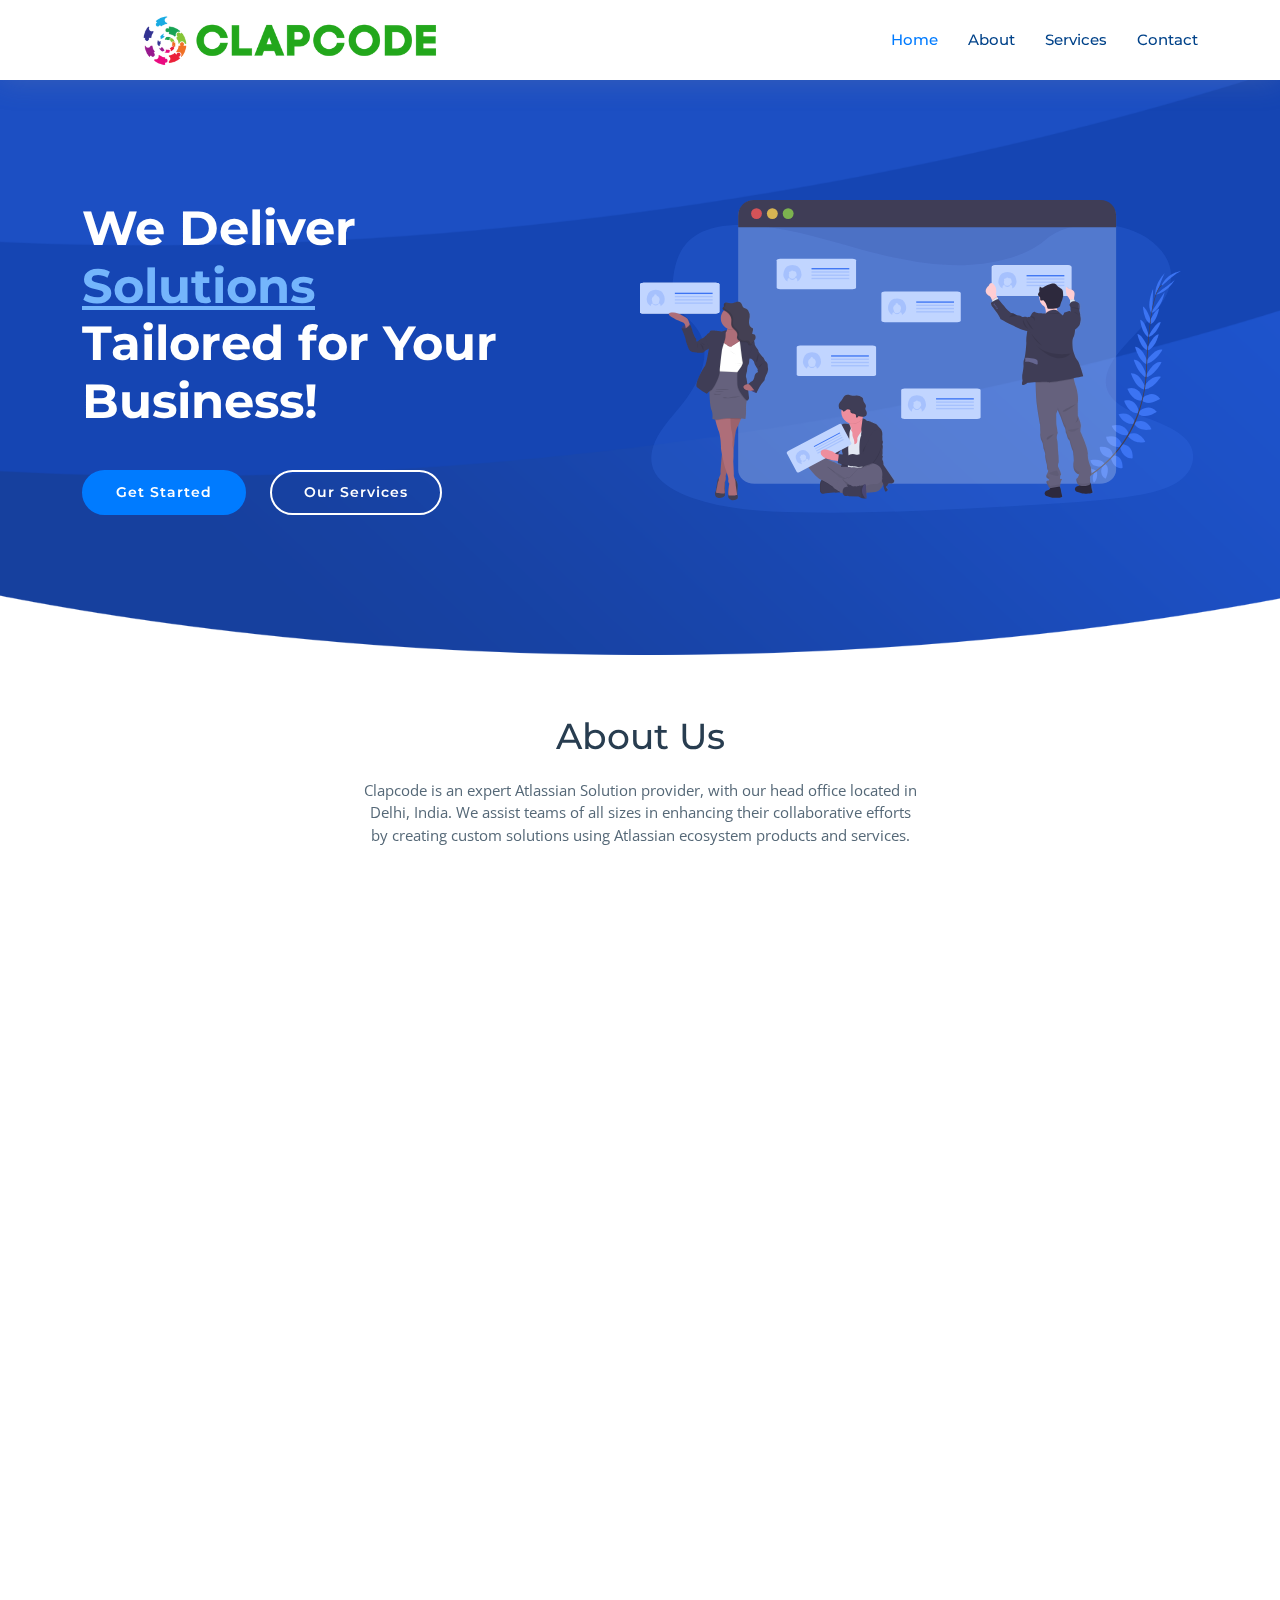
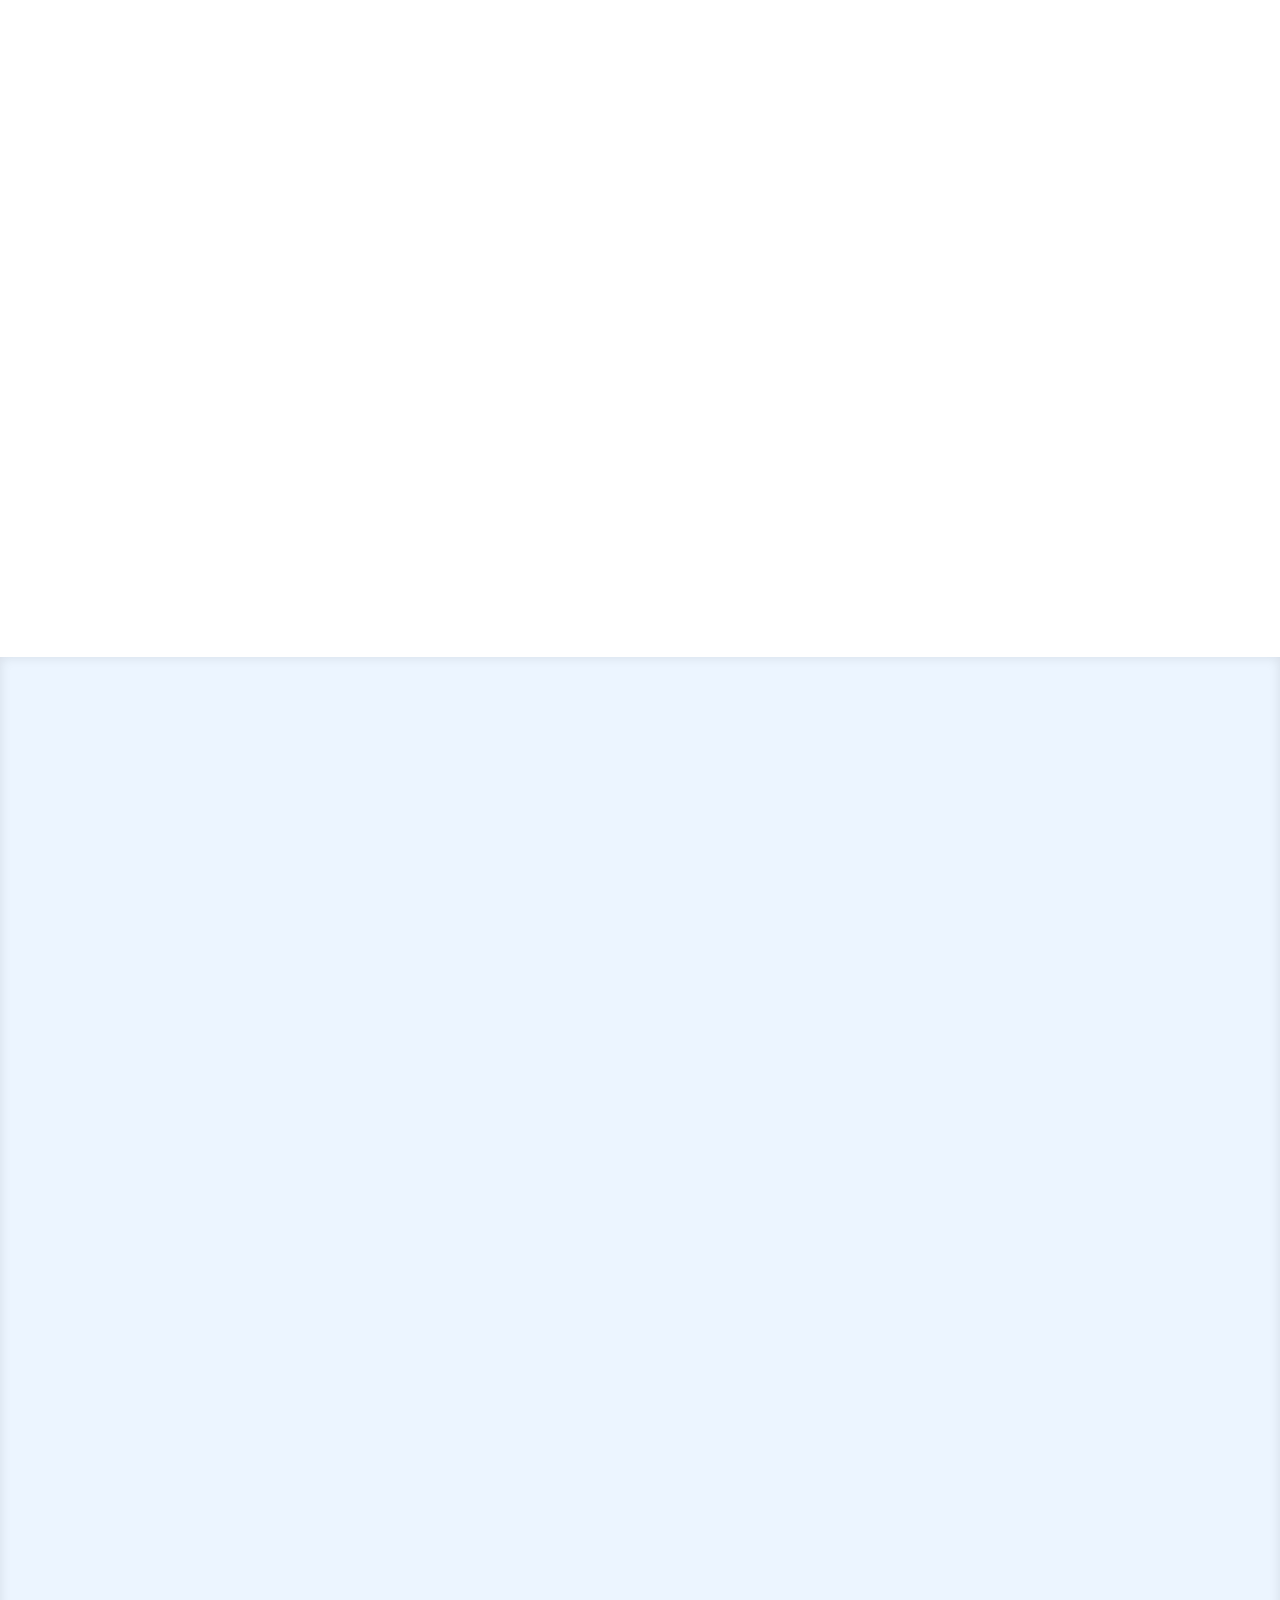
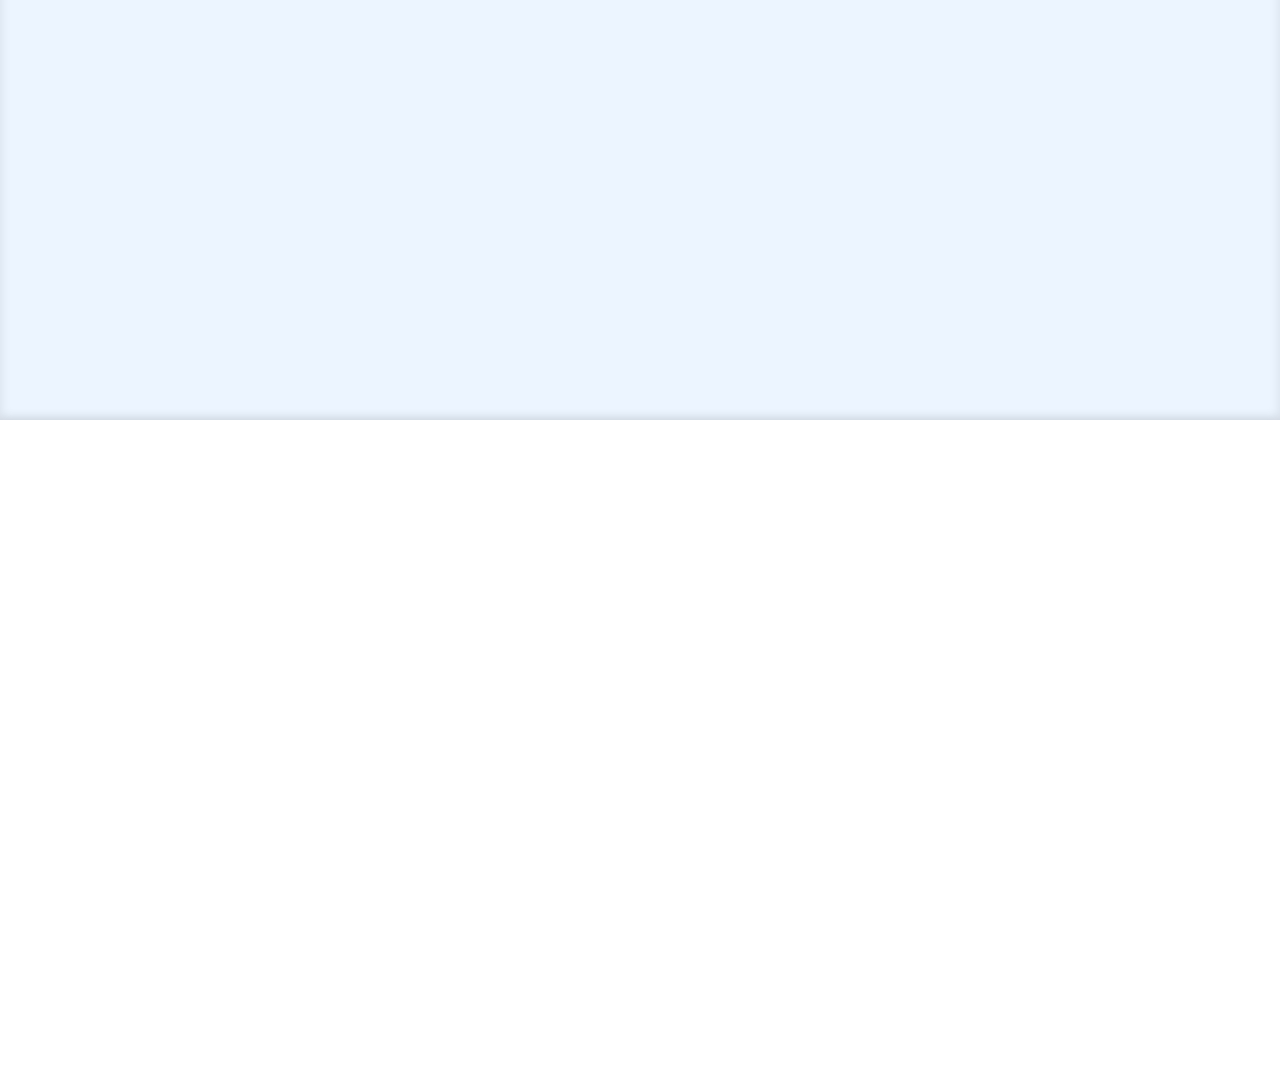
==== commit 32e292b7: "Update index.html" ====
--- a/index.html
+++ b/index.html
@@ -197,7 +197,7 @@
         <div class="row justify-content-center">
 
           <div class="col-md-6 col-lg-5" data-aos="zoom-in" data-aos-delay="100">
-            <div class="box">
+            <div class="box row-1">
               <div class="icon"><i class="bi bi-briefcase" style="color: #ff689b;"></i></div>
               <h4 class="title"><a href="">Atlassian Administration</a></h4>
               <p class="description">
@@ -208,7 +208,7 @@
             </div>
           </div>
           <div class="col-md-6 col-lg-5" data-aos="zoom-in" data-aos-delay="200">
-            <div class="box">
+            <div class="box row-1">
               <div class="icon"><i class="bi bi-card-checklist" style="color: #e9bf06;"></i></div>
               <h4 class="title"><a href="">Plugin Development</a></h4>
               <p class="description">
@@ -220,7 +220,7 @@
           </div>
 
           <div class="col-md-6 col-lg-5" data-aos="zoom-in" data-aos-delay="100">
-            <div class="box">
+            <div class="box row-2">
               <div class="icon"><i class="bi bi-bar-chart" style="color: #3fcdc7;"></i></div>
               <h4 class="title"><a href="">Atlassian Trainings</a></h4>
               <p class="description">
@@ -233,7 +233,7 @@
             </div>
           </div>
           <div class="col-md-6 col-lg-5" data-aos="zoom-in" data-aos-delay="200">
-            <div class="box">
+            <div class="box row-2">
               <div class="icon"><i class="bi bi-binoculars" style="color:#41cf2e;"></i></div>
               <h4 class="title"><a href="">Agile Adoption</a></h4>
               <p class="description">
@@ -246,7 +246,7 @@
           </div>
 
           <div class="col-md-6 col-lg-5" data-aos="zoom-in" data-aos-delay="100">
-            <div class="box">
+            <div class="box row-3">
               <div class="icon"><i class="bi bi-brightness-high" style="color: #d6ff22;"></i></div>
               <h4 class="title"><a href="">Software Development</a></h4>
               <p class="description">
@@ -256,7 +256,7 @@
             </div>
           </div>
           <div class="col-md-6 col-lg-5" data-aos="zoom-in" data-aos-delay="200">
-            <div class="box">
+            <div class="box row-3">
               <div class="icon"><i class="bi bi-calendar4-week" style="color: #4680ff;"></i></div>
               <h4 class="title"><a href="">DevOps</a></h4>
               <p class="description">
--- a/assets/css/style.css
+++ b/assets/css/style.css
@@ -52,8 +52,8 @@
   position: fixed;
   visibility: hidden;
   opacity: 0;
-  right: 48%;
-  bottom: 50px;
+  right: 48.95%;
+  bottom: 10px;
   z-index: 996;
   background: #007bff;
   width: 40px;
@@ -654,13 +654,25 @@
   transition: all 0.3s ease-in-out;
 }
 
+.box.row-2 {
+    height: 380px;
+}
+
+.box.row-1 {
+    height: 265px;
+}
+
+.box.row-3 {
+    height: 240px;
+}
+
 #services .box:hover {
   transform: translateY(-5px);
 }
 
 #services .icon {
   position: absolute;
-  left: -15px;
+  left: 2px;
   top: calc(50% - 32px);
 }
 
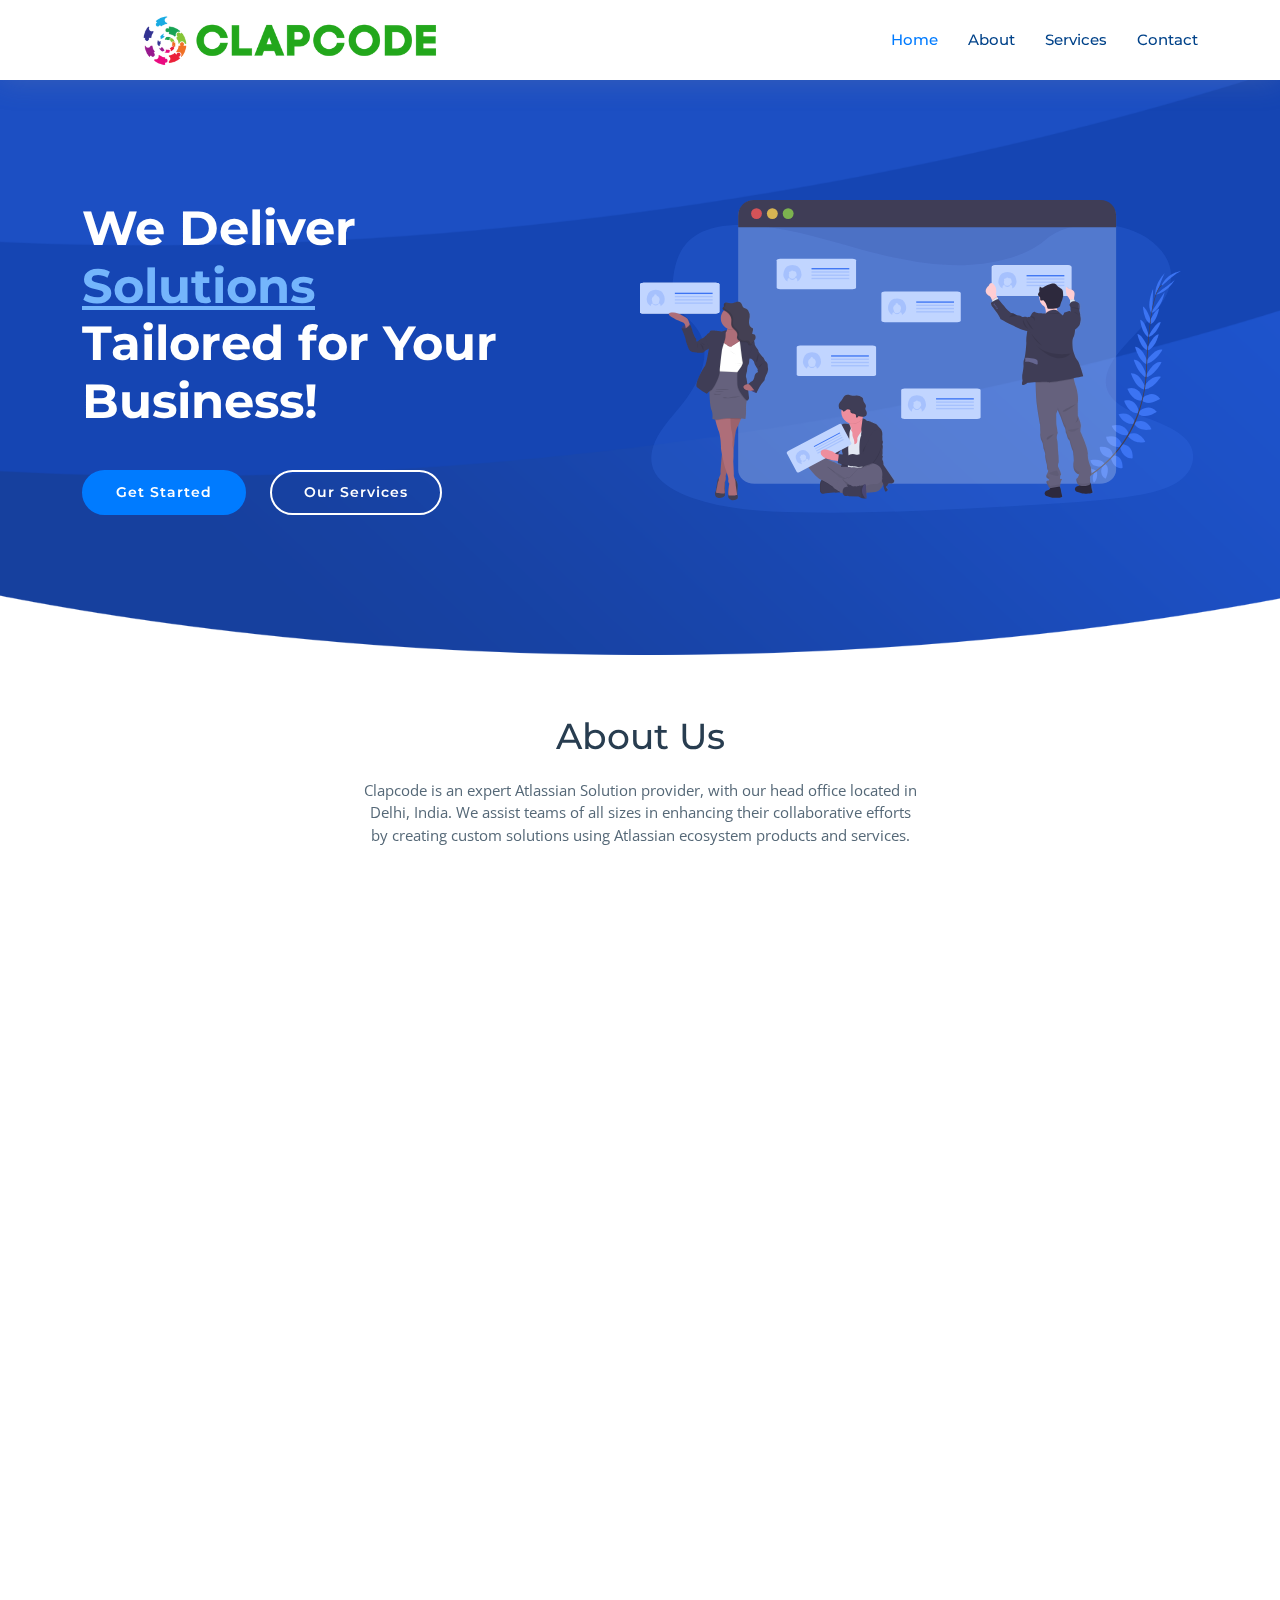
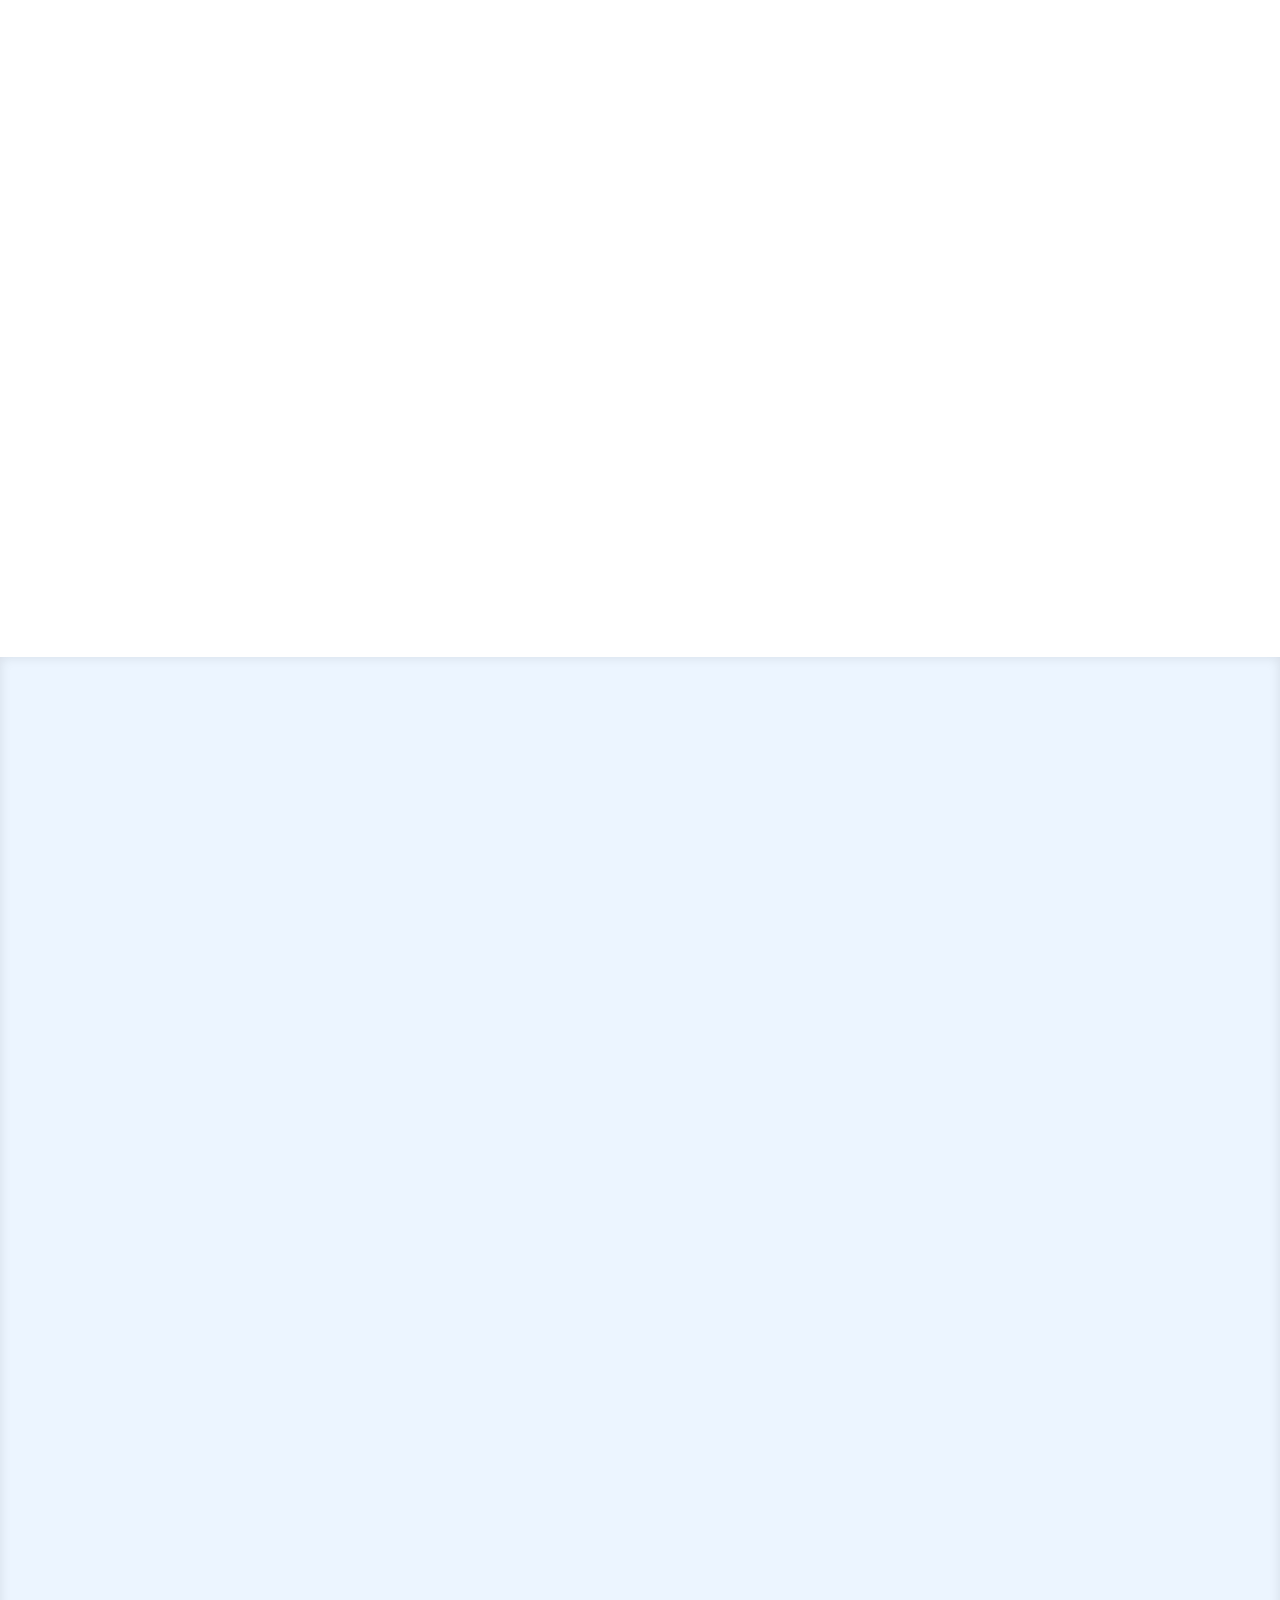
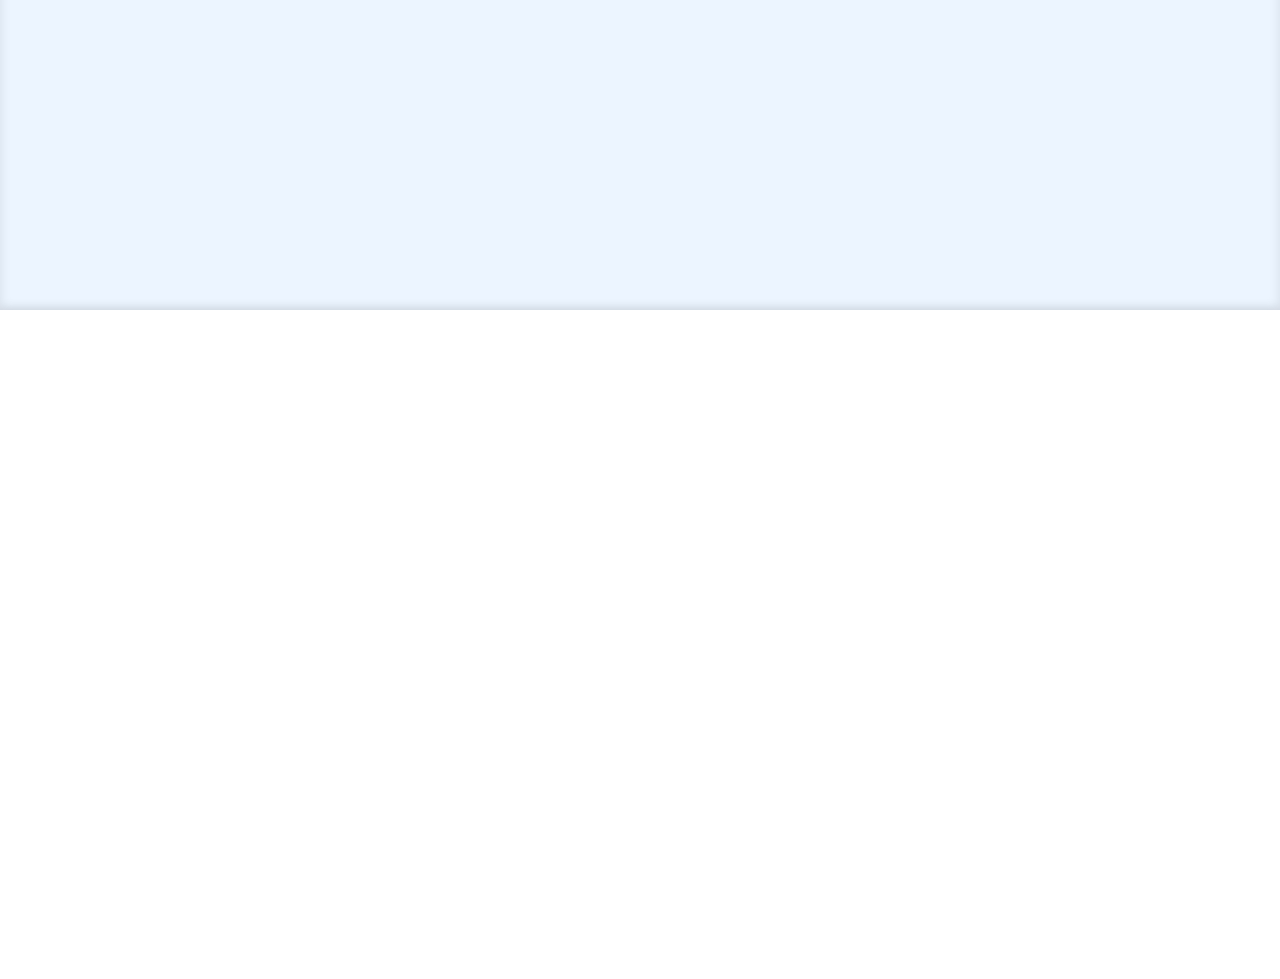
==== commit 910beecc: "Update index.html" ====
--- a/index.html
+++ b/index.html
@@ -119,7 +119,7 @@
             <div class="icon-box" data-aos="fade-up" data-aos-delay="100">
               <div class="icon"><i class="bi bi-card-checklist"></i></div>
               <h4 class="title"><a href="">Customized Solution</a></h4>
-              <p class="description">
+              <p align="justify" class="description">
                 Each individual is unique; each need is distinct, and every requirement demands its own specialized solution. We firmly uphold the belief that '<i>One size does not fit all</i>'.
               </p>
             </div>
@@ -127,7 +127,7 @@
             <div class="icon-box" data-aos="fade-up" data-aos-delay="200">
               <div class="icon"><i class="bi bi-brightness-high"></i></div>
               <h4 class="title"><a href="">Succeed Together</a></h4>
-              <p class="description">
+              <p align="justify" class="description">
                 We firmly believe in the power of collaboration at every level. Whether we are resolving intricate challenges through collective problem-solving or engaging in thoughtful dialogues 
                 with our clients to brainstorm innovative ideas, we value and prioritize collaboration, invariably leading to outcomes that are not only successful but also "<i>Awesome</i>."
               </p>
@@ -136,7 +136,7 @@
             <div class="icon-box" data-aos="fade-up" data-aos-delay="300">
               <div class="icon"><i class="bi bi-calendar4-week"></i></div>
               <h4 class="title"><a href="">Long Term</a></h4>
-              <p class="description">
+              <p align="justify" class="description">
                 Our motivation to serve you stems from our desire to establish a long-term relationship! We consistently strive to build trust as it is the foundation of enduring business relationships.
               </p>
             </div>
@@ -154,7 +154,7 @@
           </div>
           <div class="col-lg-6 pt-5 pt-lg-0" data-aos="fade-left">
             <h4>Our mission</h4>
-            <p>
+            <p align="justify">
               Our mission is straightforward: to simplify people’s lives by providing solutions that fit their needs, not solutions that merely meet our quarterly targets.
             </p>
           </div>
@@ -167,7 +167,7 @@
 
           <div class="col-lg-6 pt-4 pt-lg-0 order-2 order-lg-1" data-aos="fade-right">
             <h4>People At Heart</h4>
-            <p>
+            <p align="justify">
               Clapcode is a rapidly growing company comprised of like-minded professionals who are committed to delivering 
               exemplary service and solutions to our clients. Every member of our team brings a wealth of experience and 
               knowledge that aids individuals and organizations in utilizing Atlassian products effectively. 
@@ -186,7 +186,7 @@
 
         <header class="section-header">
           <h3>Services</h3>
-          <p>
+          <p align="justify">
             We, at Clapcode, empower teams of all sizes to enhance their collaborative efforts by developing bespoke solutions 
             utilizing the Atlassian ecosystem of products and services. Our engagement with customers spans a broad spectrum; 
             we range from low-touch to high-touch interactions, ensuring meticulous alignment with your team's workflow. We collaborate 
@@ -200,7 +200,7 @@
             <div class="box row-1">
               <div class="icon"><i class="bi bi-briefcase" style="color: #ff689b;"></i></div>
               <h4 class="title"><a href="">Atlassian Administration</a></h4>
-              <p class="description">
+              <p align="justify" class="description">
                 Leveraging over a decade of trusted experience, we offer an extensive array of services including audits, 
                 migrations (from server to cloud and vice versa), upgrades, merges, consolidation, installations, configurations, setups, 
                 Single Sign-On (SSO), integrations, performance management, emergency support, clean-up, and simplification.
@@ -211,7 +211,7 @@
             <div class="box row-1">
               <div class="icon"><i class="bi bi-card-checklist" style="color: #e9bf06;"></i></div>
               <h4 class="title"><a href="">Plugin Development</a></h4>
-              <p class="description">
+              <p  align="justify" class="description">
                 We possess the capability to transform your concept into a meticulously crafted plugin tailored to your specific needs, 
                 whether it be for Server, Data-Center, or Cloud environments—we have proficiency in all. Our expertise in delivering 
                 custom solutions is enriched by years of experience, encompassing integrations with third-party tools, Groovy Scripts, Jira workflow automation, and more.
@@ -223,12 +223,11 @@
             <div class="box row-2">
               <div class="icon"><i class="bi bi-bar-chart" style="color: #3fcdc7;"></i></div>
               <h4 class="title"><a href="">Atlassian Trainings</a></h4>
-              <p class="description">
-                Clapcode proudly provides a range of training options, including both public and private/onsite sessions, to cater to diverse learning preferences and needs. 
-                With years of dedicated experience in delivering Atlassian-related services, we have successfully catered to a broad spectrum of clients, 
-                from large corporations to small and medium enterprises. Our carefully crafted courses are suitable for both Cloud and Server implementations, 
-                ensuring that participants can maximize their learning irrespective of their platform preference. We are committed to delivering unparalleled training experiences, 
-                enabling organizations to harness the full potential of Atlassian products.
+              <p align="justify" class="description">
+                Clapcode provides a range of training sessions, including public and private options, to accommodate diverse needs. 
+                With extensive experience in Atlassian-related services, we’ve catered to various clients, offering courses for both Cloud 
+                and Server implementations to enhance learning across platforms. We are committed to delivering outstanding training, empowering 
+                organizations to optimize Atlassian products.
               </p>
             </div>
           </div>
@@ -236,11 +235,10 @@
             <div class="box row-2">
               <div class="icon"><i class="bi bi-binoculars" style="color:#41cf2e;"></i></div>
               <h4 class="title"><a href="">Agile Adoption</a></h4>
-              <p class="description">
-                Everything Agile! We provide a broad spectrum of Agile courses, available both publicly and privately, tailored to meet diverse needs. Our recent 
-                initiative has been the development of a series of modularized, role-based courses, meticulously designed to foster enhanced functionality and comprehension within Agile teams.
-                This revamp is geared towards facilitating optimal collaboration and understanding among team members, ensuring that each individual is 
-                well-acquainted with their roles and responsibilities in the Agile environment.
+              <p align="justify" class="description">
+                Agile Essentials! We offer a range of Agile courses, both public and private, to meet varied needs. Our latest initiative 
+                is a series of modular, role-based courses designed to boost functionality and understanding within Agile teams. 
+                This update promotes optimal collaboration and clear role comprehension in the Agile environment.
               </p>
             </div>
           </div>
@@ -249,7 +247,7 @@
             <div class="box row-3">
               <div class="icon"><i class="bi bi-brightness-high" style="color: #d6ff22;"></i></div>
               <h4 class="title"><a href="">Software Development</a></h4>
-              <p class="description">
+              <p align="justify" class="description">
                 Do you require a novel application or a groundbreaking website to deliver unparalleled value to your customers? Join us to construct an optimal tech stack where every component operates 
                 in seamless harmony. Automation will not only save your team’s time but also significantly reduce effort, allowing a focus on what truly matters – delivering excellence.
               </p>
@@ -259,7 +257,7 @@
             <div class="box row-3">
               <div class="icon"><i class="bi bi-calendar4-week" style="color: #4680ff;"></i></div>
               <h4 class="title"><a href="">DevOps</a></h4>
-              <p class="description">
+              <p align="justify" class="description">
                 Employing a collaborative working style, we offer guidance, support, and enhanced capabilities, enabling accelerated delivery cycles through both application and infrastructure automation. 
                 Allow our DevOps specialists to address and resolve your DevOps needs.
               </p>
@@ -734,6 +732,7 @@
     <!-- End Clients Section -->
 
     <!-- ======= Contact Section ======= -->
+    
     <section id="contact">
       <div class="container-fluid" data-aos="fade-up">
 
--- a/assets/css/style.css
+++ b/assets/css/style.css
@@ -52,7 +52,7 @@
   position: fixed;
   visibility: hidden;
   opacity: 0;
-  right: 48.95%;
+  right: 48.90%;
   bottom: 10px;
   z-index: 996;
   background: #007bff;
@@ -655,15 +655,15 @@
 }
 
 .box.row-2 {
-    height: 380px;
+    height: 280px;
 }
 
 .box.row-1 {
-    height: 265px;
+    height: 260px;
 }
 
 .box.row-3 {
-    height: 240px;
+    height: 235px;
 }
 
 #services .box:hover {
